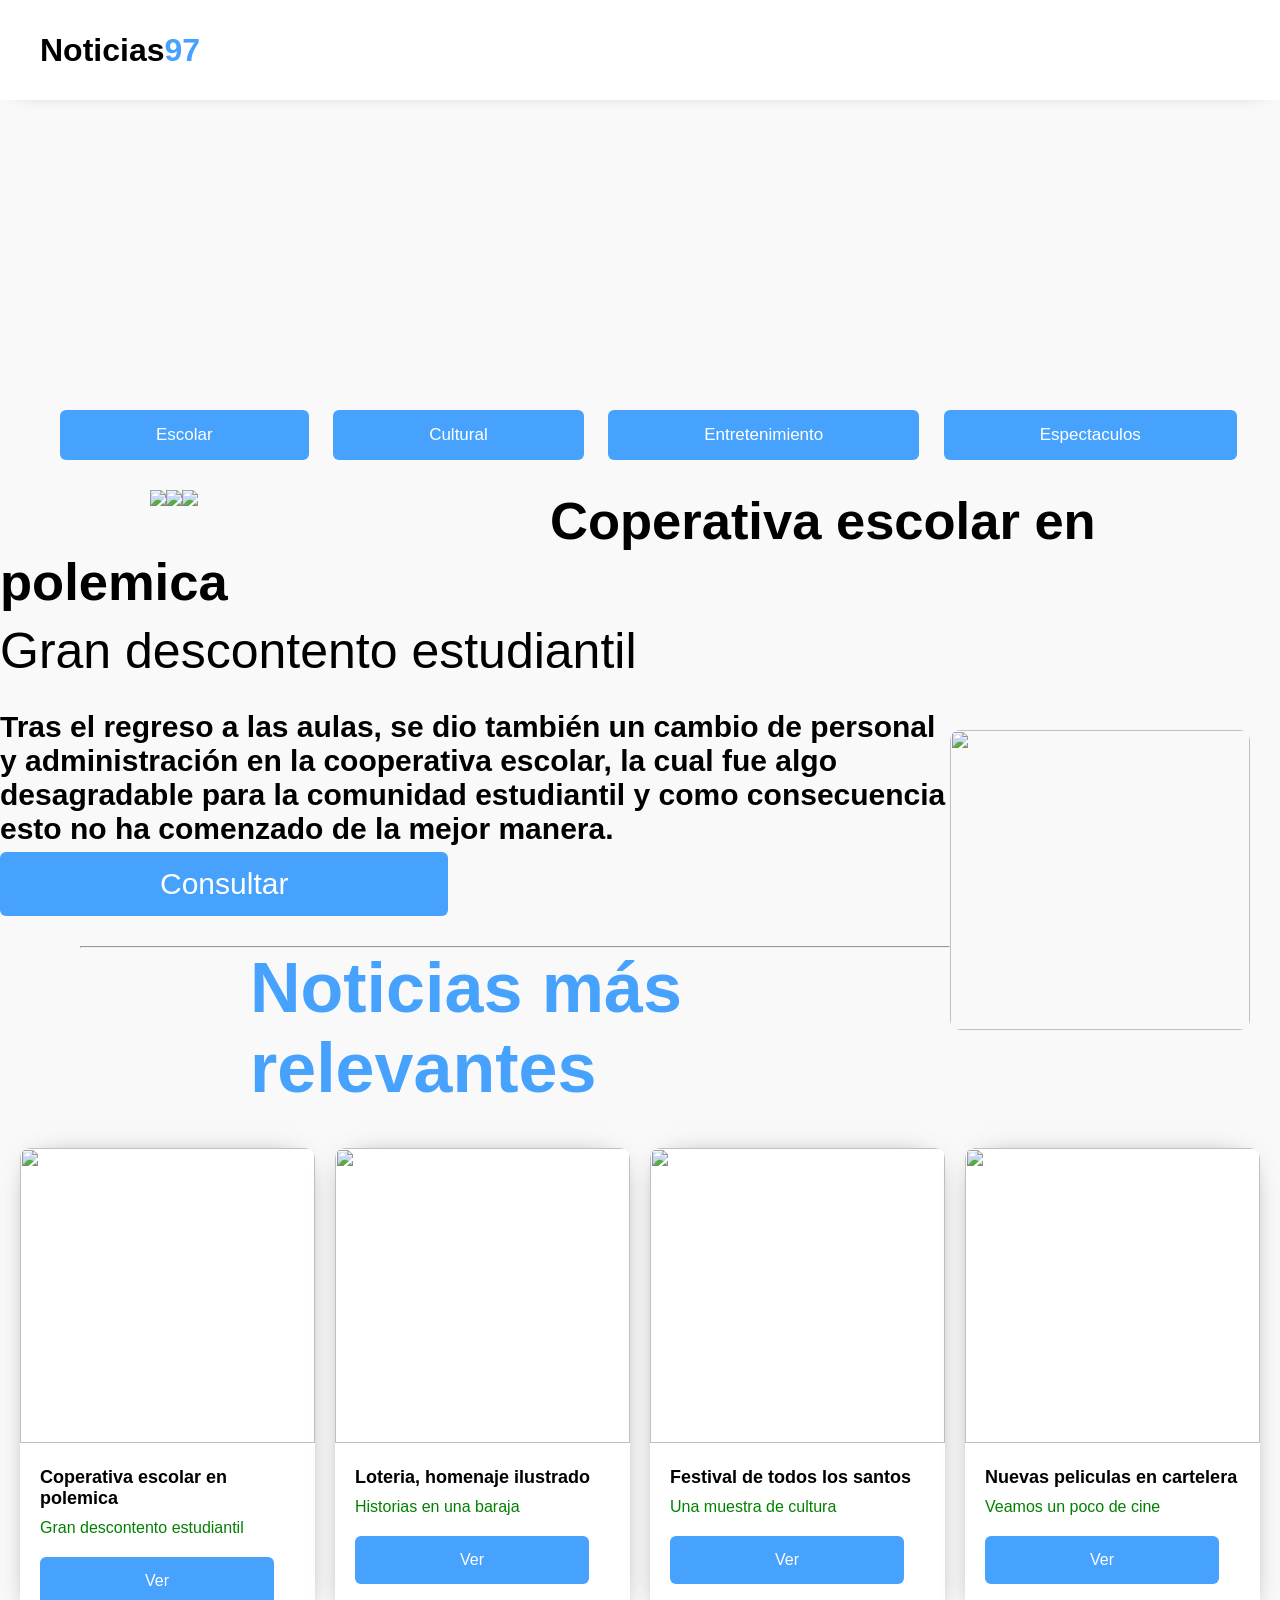
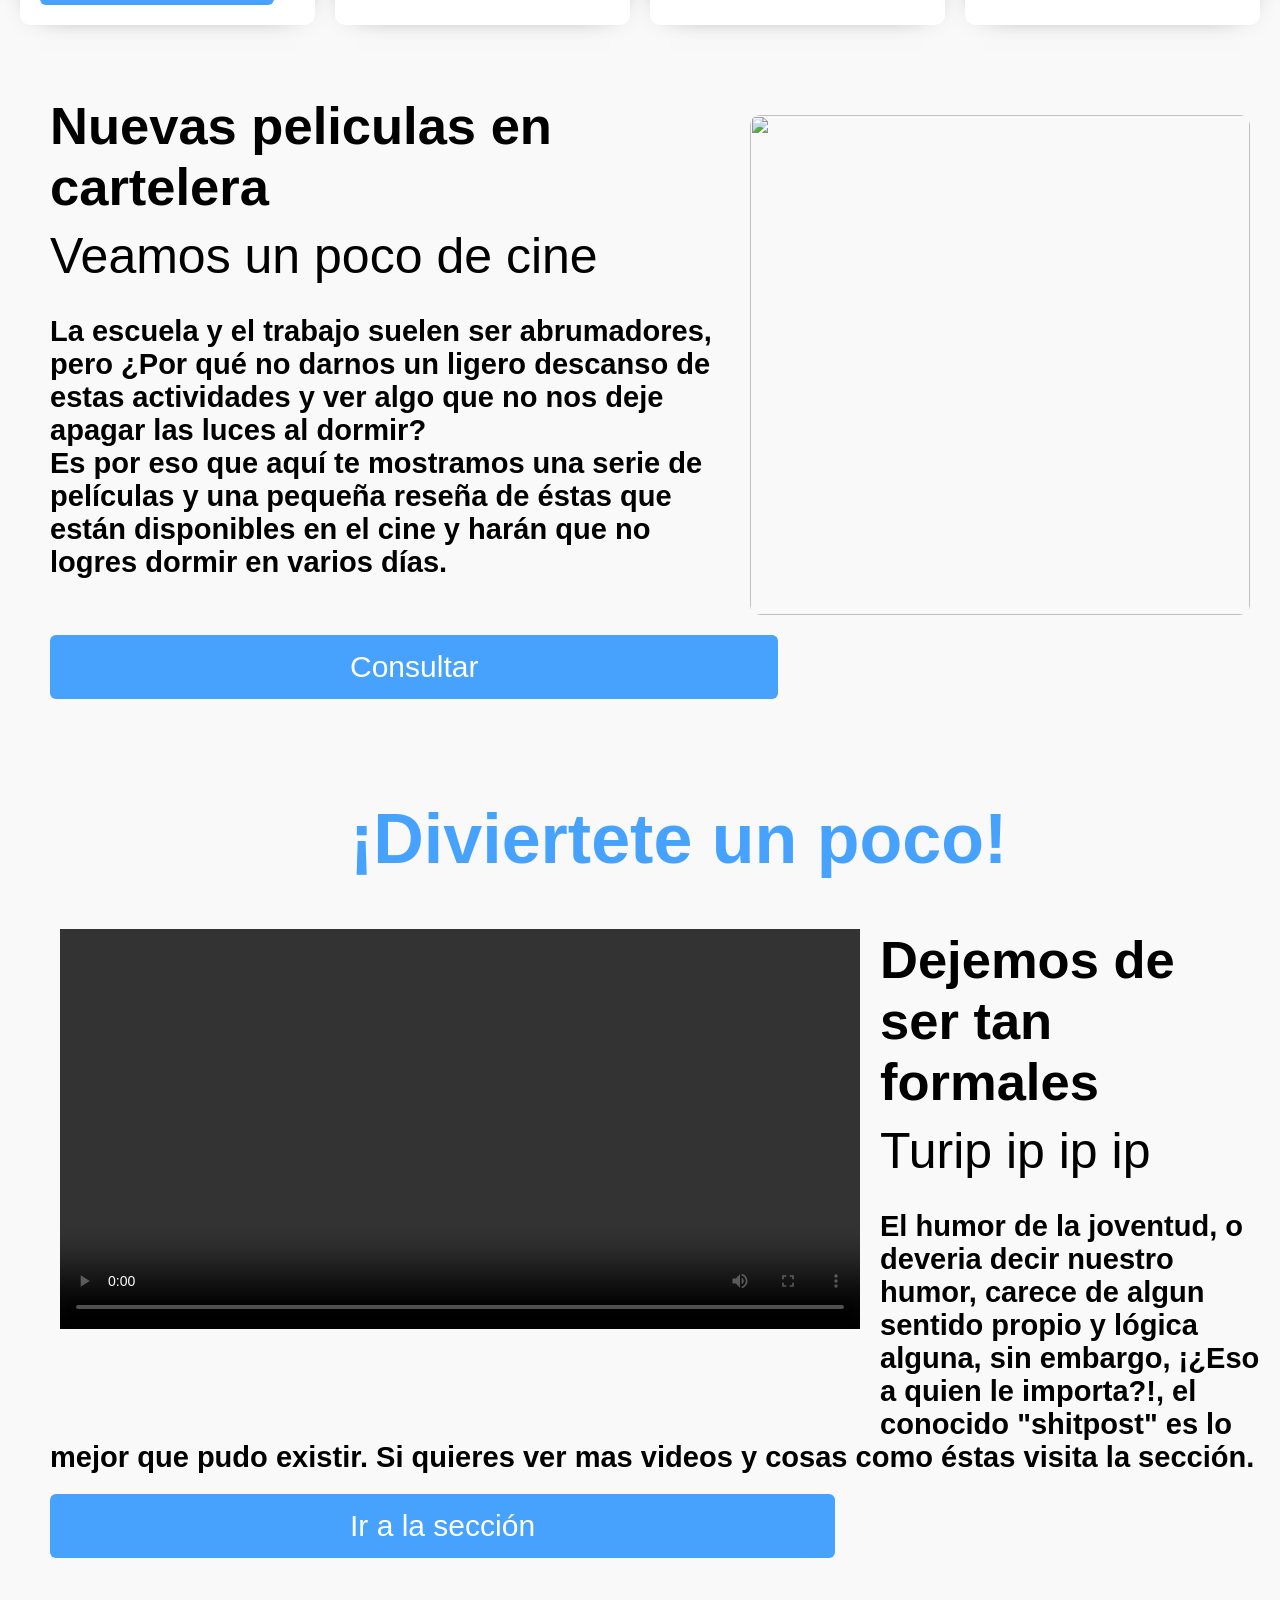
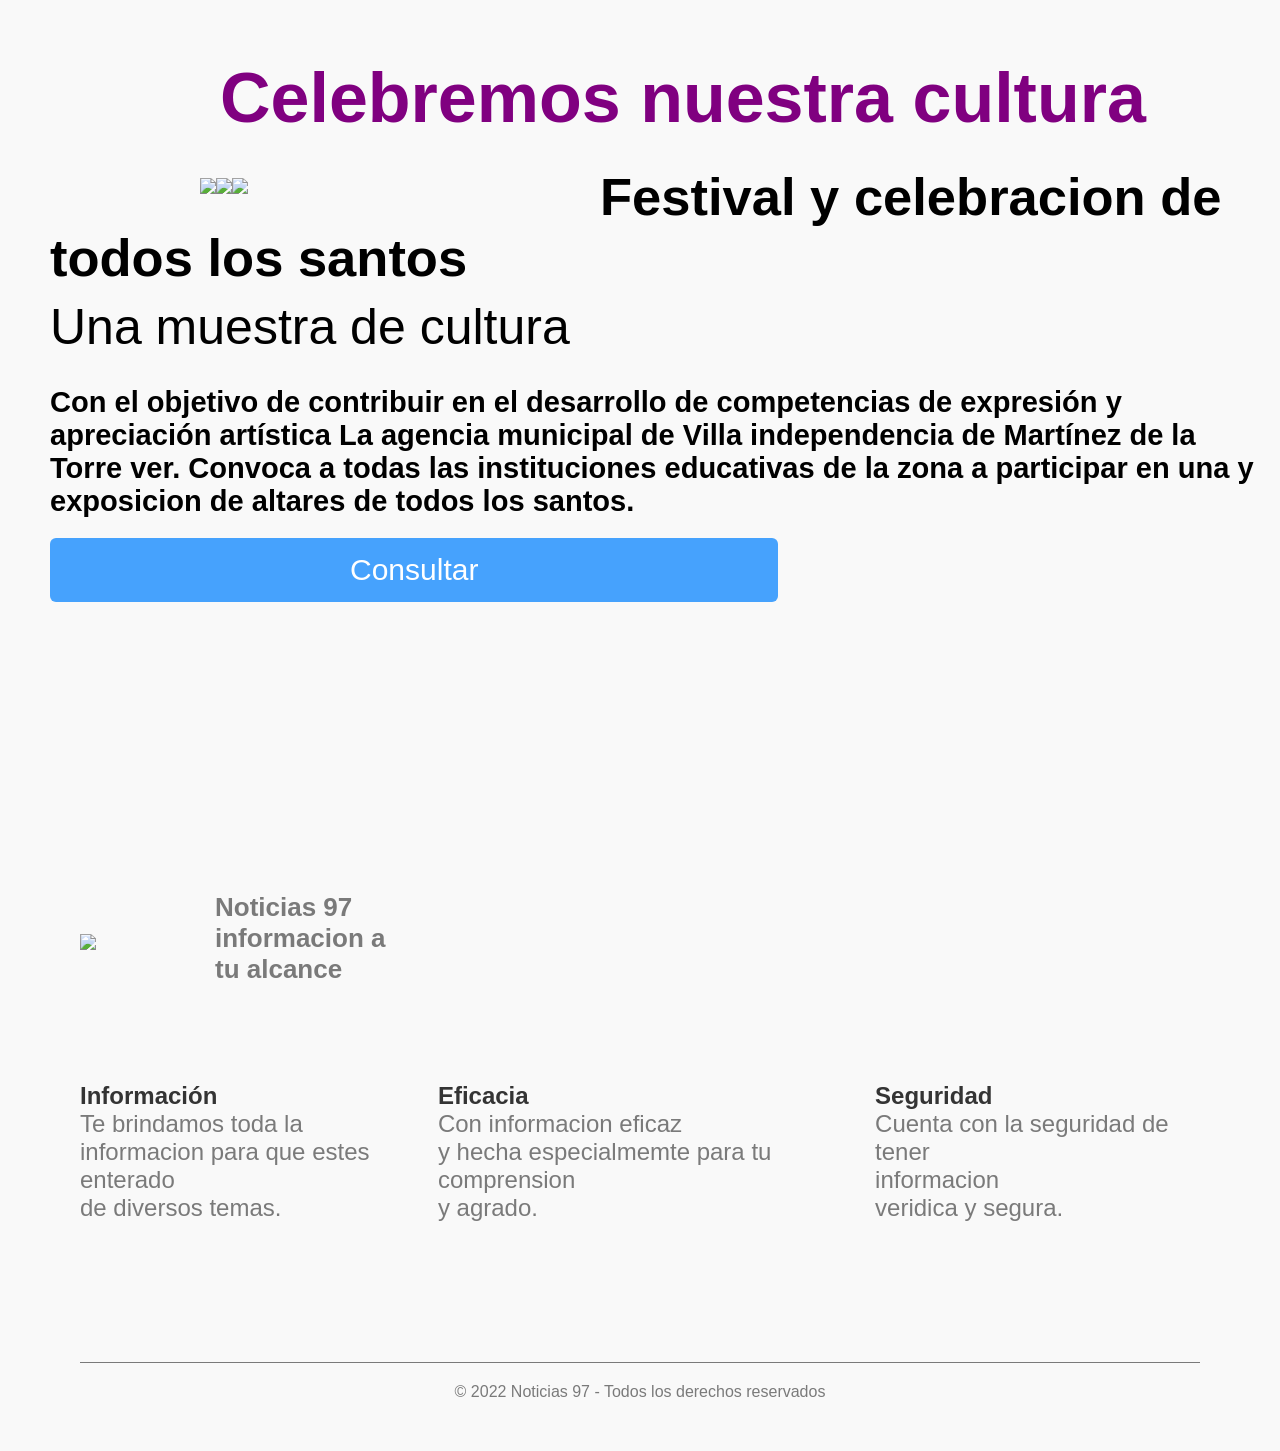
==== index.html @ cf4aeb67 "Add files via upload" ====
<!DOCTYPE html>
<html lang="es">

<head>
    <meta charset="UTF-8">
    <meta http-equiv="X-UA-Compatible" content="IE=edge">
    <title>Noticias 97</title>
    <link rel="stylesheet" href="Style.css">
    <meta name="viwerpoint" content="width=device-width, user-scale=no, initial-scale=1.0, maxinum-scale=1.0
    mininum-scale=1.0">
</head>

    <body>

        <!--Menu de botones-->
    
        <header>
    
            <div class="header-content">
    
                <div class="logo">
                    <h1>Noticias<b>97</b></h1>
                </div>
    
            </div>
    
        </header>
    
        <!--Portada-->
    
        <div class="container-cover">
    
            <div class="container-info-cover">
    
                <img src="C:\Users\Gerardo\Documents\Noticiero escolar\Imagenes\Logo-2.png" alt="">
    
            </div>
    
        </div>
    
        <br>
        <br>
        <br>
        <br>
        <br>
    
        <!--Secciones-->
    
        <div class="Botones">
    
            <div class="Secciones">
    
                <a href="Escolar.html"><button>Escolar</button></a>
                <a href="Cultural.html"><button>Cultural</button></a>
                <a href="Entretenimiento.html"><button>Entretenimiento</button></a>
                <a href="Espectaculos.html"><button>Espectaculos</button></a>
    
            </div>
    
        </div>
    
        <!--Fin de Secciones-->
    
        <!--Cuerpo-->
    
        <div class="container-slide">
    
            <input type="radio" id="1" name="image-slide" hidden/>
            <input type="radio" id="2" name="image-slide" hidden/>
            <input type="radio" id="3" name="image-slide" hidden/>
    
            <div class="slide">
    
                <div class="item-slide">
                    <img src="C:\Users\Gerardo\Documents\Noticiero escolar\Imagenes\publi.png">
                </div>
    
                <div class="item-slide">
                    <img src="C:\Users\Gerardo\Documents\Noticiero escolar\Imagenes\Zapatera 1.png">
                </div>
    
                <div class="item-slide">
                    <img src="C:\Users\Gerardo\Documents\Noticiero escolar\Imagenes\publi2.png">
                </div>
    
            </div>
    
        </div>
    
        <!--Titulares-->
    
        <p>
    
            <div class="container-content">
    
                <article>
    
                    <div class="Nombre">
    
                        <h1>Coperativa escolar en polemica</h1>
    
                    </div>
    
                    <div class="Valor">
    
                        Gran descontento estudiantil
    
                    </div>
    
                    <p>
    
                        <div class="visual">
    
                            <img src="C:\Users\Gerardo\Documents\Noticiero escolar\Imagenes\cooperativa.png" alt="">
        
                        </div>
    
                        <h5>
                            
                            Tras el regreso a las aulas, se dio también un cambio de 
                            personal y administración en la cooperativa escolar, 
                            la cual fue algo desagradable para la comunidad estudiantil
                            y como consecuencia esto no ha comenzado de la mejor manera.
    
                        </h5>
    
                        <div class="consulta2">
    
                            <a href="Cooperativa.html"><button>Consultar</button></a>
                
                        </div>
    
                    </p>
    
                </article>
    
            </div>
    
        </p>
    
        <div class="hr"><hr></div>
    
        <div class="encabezado">
    
            <h1>Noticias más relevantes</h1>
    
        </div>
    
        <!--noticias-->
    
            <div class="posts">
    
                <!--Inicio de Boton-->
    
                <div class="post" data-category="Accesorios">
    
                    <div class="ctn-img">
    
                        <img src="C:\Users\Gerardo\Documents\Noticiero escolar\Imagenes\cooperativa.png" width="30px" height="30px">
    
                    </div>
    
                    <h2>Coperativa escolar en polemica</h2>
                    <span>Gran descontento estudiantil</span>
                    <a href="Cooperativa.html"><button>Ver</button></a>
    
                </div>
    
                <!--Fin de boton-->
    
                <!--Inicio de Boton-->
    
                <div class="post" data-category="Accesorios">
    
                    <div class="ctn-img">
    
                        <img src="C:\Users\Gerardo\Documents\Noticiero escolar\Imagenes\Loteria.png" width="30px" height="30px">
    
                    </div>
    
                    <h2>Loteria, homenaje ilustrado</h2>
                    <span>Historias en una baraja</span>
                    <a href="Baraja.html"><button>Ver</button></a>
    
                </div>
    
                <!--Fin de boton-->
    
                <!--Inicio de Boton-->
    
                <div class="post" data-category="Accesorios">
    
                    <div class="ctn-img">
    
                        <img src="C:\Users\Gerardo\Documents\Noticiero escolar\Imagenes\altar.png" width="30px" height="30px">
    
                    </div>
    
                    <h2>Festival de todos los santos</h2>
                    <span>Una muestra de cultura</span>
                    <a href="Altares.html"><button>Ver</button></a>
    
                </div>
    
                <!--Fin de boton-->
    
                <!--Inicio de Boton-->
    
                <div class="post" data-category="Accesorios">
    
                    <div class="ctn-img">
    
                        <img src="C:\Users\Gerardo\Documents\Noticiero escolar\Imagenes\Sonrie.png" width="30px" height="30px">
    
                    </div>
    
                    <h2>Nuevas peliculas en cartelera</h2>
                    <span>Veamos un poco de cine</span>
                    <a href="Cartelera.html"><button>Ver</button></a>
    
                </div>
    
                <!--Fin de boton-->
    
            </div>
    
        </div>
    
                    <!--noticia-->
    
                    <div class="alguna">
    
                        <article>
                
                            <div class="noticia">
                
                                <img src="C:\Users\Gerardo\Documents\Noticiero escolar\Imagenes\cine.png" alt="">
                        
                            </div>
                
                            <div class="Nombre2">
                    
                                <h1>Nuevas peliculas en cartelera</h1>
                    
                            </div>
                    
                            <div class="Valor2">
                    
                                Veamos un poco de cine
                    
                            </div>
                    
                            <div class="texts">
                    
                                <p>
                    
                                    <h5>
                                        
                                        La escuela y el trabajo suelen ser abrumadores, pero ¿Por qué no darnos un ligero 
                                descanso de estas actividades y ver algo que no nos deje apagar las luces al dormir?<br>
                                Es por eso que aquí te mostramos una serie de películas y una pequeña reseña de éstas que 
                                están disponibles en el cine y harán que no logres dormir en varios días.<br>
                        
                                    </h5>
                        
                                </p>
                    
                            </div>
                    
                        </article>
                
                        <div class="consulta">
                
                            <a href="Cartelera.html"><button>Consultar</button></a>
                
                        </div>
                
                    </div>
    
        <div class="diversion">
    
            <h1>¡Diviertete un poco!</h1>
    
        </div>
    
        <div class="videos">
    
            <div class="video">
    
                <video controls  height="400px">
    
                    <source src="C:\Users\Gerardo\Documents\Noticiero escolar\Imagenes\bup.mp4" type="video/mp4">
        
                </video>
    
            </div>
    
        </div>
    
        <div class="chipotle">
    
            <article>
    
                <div class="Nombre2">
        
                    <h1>Dejemos de ser tan formales</h1>
        
                </div>
        
                <div class="Valor2">
        
                    Turip ip ip ip
        
                </div>
        
                <div class="texts">
        
                    <p>
        
                        <h5>
                            
                            El humor de la joventud, o deveria decir nuestro humor,
                            carece de algun sentido propio y lógica alguna, sin embargo, 
                            ¡¿Eso a quien le importa?!, el conocido "shitpost" es lo
                            mejor que pudo existir. Si quieres ver mas videos y cosas
                            como éstas visita la sección.
            
                        </h5>
            
                    </p>
        
                </div>
        
            </article>
    
            <div class="consulta">
    
                <a href="Entretenimiento.html"><button>Ir a la sección</button></a>
    
            </div>
    
        </div>
    
        </div>
    
        <!--Publicidad-->
    
        <div class="titupubli">
    
            <h1>Celebremos nuestra cultura</h1>
    
        </div>
    
        <div class="publi">
    
            <div class="container-slide">
    
                <input type="radio" id="1" name="image-slide" hidden/>
                <input type="radio" id="2" name="image-slide" hidden/>
                <input type="radio" id="3" name="image-slide" hidden/>
        
                <div class="slide">
        
                    <div class="item-slide">
                        <img src="C:\Users\Gerardo\Documents\Noticiero escolar\Imagenes\flor1.png">
                    </div>
        
                    <div class="item-slide">
                        <img src="C:\Users\Gerardo\Documents\Noticiero escolar\Imagenes\flor2.png">
                    </div>
        
                    <div class="item-slide">
                        <img src="C:\Users\Gerardo\Documents\Noticiero escolar\Imagenes\flor3.png">
                    </div>
        
                </div>
        
            </div>
    
            <article>
    
                <br>
    
                <div class="Nombre2">
        
                    <h1>Festival y celebracion de todos los santos</h1>
        
                </div>
        
                <div class="Valor2">
        
                    Una muestra de cultura
        
                </div>
        
                <div class="texts">
        
                    <p>
        
                        <h5>
                            
                            Con el objetivo de contribuir en el desarrollo de 
                            competencias de expresión y apreciación artística
                            La agencia municipal de Villa independencia de Martínez de la Torre ver. 
                            Convoca a todas las instituciones educativas de la zona a participar
                            en una y exposicion de altares de todos los santos.
            
                        </h5>
            
                    </p>
        
                </div>
        
            </article>
    
            <div class="consulta">
    
                <a href="Altares.html"><button>Consultar</button></a>
    
            </div>
    
        </div>
    
    </div>
    
    </div>
    
        <!--Footer--> 
    
        <footer>
    
            <div class="container-footer">
    
                <div class="box-footer">
    
                    <div class="logo">
    
                        <img src="C:\Users\Gerardo\Documents\Noticiero escolar\Imagenes\Logo-noticia.png">
    
                    </div>
    
                    <div class="terminos">
    
                        <h1>
                            Noticias 97 <br>informacion a <br>tu alcance
                        </h1>
    
                    </div>
    
                </div>
    
                <div class="box-footer">
    
                    <h2>Información<br>
                        <p>
                            Te brindamos toda la<br> 
                            informacion para que estes enterado<br> 
                            de diversos temas.
                        </p>
                    </h2>
                    
    
                    <h2>Eficacia<br>
                        <p>
                            Con informacion eficaz<br> 
                            y hecha especialmemte para tu comprension<br> 
                            y agrado.
                        </p>
                    </h2>
    
                    <h2>Seguridad<br>
                        <p>
                            Cuenta con la seguridad de tener<br>
                            informacion <br>
                            veridica y segura.
                        </p>
                    </h2>
    
                </div>
    
            </div>
    
            <div class="copyright">
    
                <hr>
                <p>© 2022 Noticias 97 - Todos los derechos reservados</p>
    
            </div>
    
        </footer>
    
    </body>

</html>
---- Style.css ----
/*Menu*/
*{
    margin: 0;
    padding: 0;
    box-sizing: border-box;
    text-decoration: none;
    font-family: sans-serif;
}

body{
    background: #f9f9f9;
}

header{
    position: fixed;
    top: 0;
    left: 0;
    width: 100%;
    height: 100px;
    background: white;
    box-shadow: 0 4px 25px -22px black;
    z-index: 2;
}

.header-content{
    max-width: 1200px;
    margin: auto;
    display: flex;
    justify-content: space-between;
}

.logo{
    color: black;
    height: 100px;
    display: flex;
    justify-content: center;
    align-items: center;
}

.logo h1 b{
    color: #46a2fd;
}

.menu{
    height: 80px;
}

.menu nav{
    height: 100%;
}

.menu nav ul{
    height: 100%;
    display: flex;
    list-style: none;
}

.menu nav ul li{
    height: 100%;
    margin: 0px 20px;
    display: flex;
    justify-content: center;
    align-items: center;
    position: relative;
}

.menu nav ul li a{
    font-size: 20px;
    color: rgb(0, 0, 0);
}

.menu nav ul li a:hover{
    color: #46a2fd;
    transition: color 300ms;
}

/*Portada*/

.container-cover{
    width: 100%;
    height: 300px;
    position: relative;
    top: 80px;
    background-image: url(../Noticiero\ escolar/Imagenes/ciudad.jpeg);
    background-position: center;
    background-size: cover;
    background-repeat: no-repeat;
}

.container-info-cover{
    max-width: 800px;
    height: 300px;
    margin: auto;
    text-align: center;
    display: flex;
    flex-direction: column;
    justify-content: center;
    align-items: center;
    position: relative;
}

.container-info-cover h1{
    font-size: 70px;
    font-weight: 500;
    color: black;
    margin-bottom: 20px;
}

.container-info-cover p{
    color: black;
    font-size: 30px;
    font-weight: 300;
}

#icon-menu{
    width: 50px;
    height: 50px;
    position: absolute;
    right: 20px;
    top: 16px;
    padding: 10px;
    cursor: pointer;
    display: none;
}

/*Slider*/

.container-slide{
    float: left;
    display: flex;
    align-items: center;
    justify-content: center;
    padding: 0px;
    margin-top: 30px;
    margin-left: 20px;
    margin-right: 30px;
}

.item-slide img{
    max-width: 100%;
}

.container-slide{
    position: relative;
    max-width: 500px;
    width: 100%;
    border-radius: 6px;
    overflow: hidden;
}

.slide{
    display: flex;
    transform: translate3d(0, 0, 0);
    transition: all 600ms;
    animation-name: autoplay;
    animation-duration: 6.5s;
    animation-direction: alternate;
    animation-fill-mode: forwards;
    animation-iteration-count: infinite;
}

.item-slide{
    position: relative;
    display: flex;
    flex-direction: column;
    flex-shrink: 0;
    flex-grow: 0;
    max-width: 100%;
}

.pagination{
    position: absolute;
    bottom: 20px;
    left: 0;
    display: flex;
    flex-wrap: wrap;
    align-items: center;
    justify-content: center;
    width: 95%;
}

.pagination-item{
    display: flex;
    flex-direction: column;
    align-items: center;
    border: 2px solid gray;
    width: 20px;
    height: 20px;
    border-radius: 4px;
    overflow: hidden;
    cursor: pointer;
    background: rgba(255, 255, 255, 0.5);
    margin: 0 10px;
    text-align: center;
    transition: all 300ms;
}

.pagination-item:hover{
    transform: scale(2);
}

.pagination-item img{
    display: inline-block;
    max-width: none;
    height: 100%;
    transform: scale(1);
    opacity: 0;
    transform: all 300ms;
}

.pagination-item:hover img{
    opacity: 1;
    transform: scale(1);
}

input[id="1"]:checked ~ .slide{
    animation: none;
    transform: translate3d(0, 0, 0);
}

input[id="1"]:checked ~ .pagination .pagination-item[for="1"]{
    background: white;
}

input[id="2"]:checked ~ .slide{
    animation: none;
    transform: translate3d(calc(-100% * 1), 0, 0);
}

input[id="2"]:checked ~ .pagination .pagination-item[for="2"]{
    background: white;
}

input[id="3"]:checked ~ .slide{
    animation: none;
    transform: translate3d(calc(-100% * 2), 0, 0);
}

input[id="3"]:checked ~ .pagination .pagination-item[for="3"]{
    background: white;
}

@keyframes autoplay{
    33%{
        transform: translate3d(calc(-100% *0), 0, 0);
    }

    66%{
        transform: translate3d(calc(-100% *1), 0, 0);
    }

    100%{
        transform: translate3d(calc(-100% *2), 0, 0);
    }
}

/*Cuerpo*/

.Nombre{
    font-size: 35px;
    margin-bottom: 10px;
}

.sub-title{
    font-size: 30px;
    color: black;
}

.container-content{
    margin-top: 30px;
    font-size: 40px;
    color: black;
}

.container-content h5{
    font-size: 30px;
    color: black;
}

.container-content h2{
    font-size: 30px;
    color: green;
}

.existencia{
    font-size: 30px;
    color: red;
    margin-top: 20px;
    margin-bottom: 30px;
}

.Medidas{
    font-size: 35px;
    color: black;
}

.Numeros{
    font-size: 25px;
    color: rgb(153, 152, 152);
    margin-bottom: 80px;
}

.Title-description{
    font-size: 35px;
    color: black;
}

.Cuerpo{
    font-size: 25px;
    color: rgb(153, 152, 152);;
}

.sub-title{
    margin-bottom: 50px;
    font-size: 50px;
}

.Valor{
    font-size: 50px;
}

.container-content p{
    margin-top: 30px;
}

.contenido{
    margin-left: 80px;
    margin-right: 250px;
    margin-bottom: 80px;
    margin-top: 90px;
}

.visual img{
    margin-top: 20px;
    border-radius: 10px;
    margin-bottom: 5px;
    margin-right: 30px;
    float: right;
    height: 300px;
    width: 300px;
}

/*encabezado*/

.hr{
    margin-left: 80px;
    margin-right: 80px;
}

.encabezado{
    font-size: 35px;
    margin-left: 250px;
    color: #46a2fd;
}

.diversion{
    font-size: 35px;
    margin-left: 350px;
    color: #46a2fd;
}

/*alguna noticia*/

.chipotle{
    margin-right: 20px;
    margin-left: 50px;
    margin-top: 50px;
    margin-bottom: 100px;
}

.alguna{
    margin-left: 50px;
    margin-top: 50px;
    margin-bottom: 100px;
}

.noticia img{
    margin-top: 20px;
    border-radius: 10px;
    margin-right: 30px;
    margin-left: 20px;
    float: right;
    height: 500px;
    width: 500px;
}

.Nombre2{
    font-size: 35px;
    margin-bottom: 10px;
}

.Valor2{
    font-size: 50px;
}

.texts{
    margin-top: 30px;
    font-size: 35px;
}

.consulta button{
    margin-top: 20px;
    padding: 15px 300px;
    font-size: 30px;
    background: #46a2fd;
    color: white;
    border: none;
    cursor: pointer;
    border-radius: 6px;
}

/*Boton pequeño*/

.consulta2 button{
    margin-top: 6px;
    padding: 15px 160px;
    font-size: 30px;
    background: #46a2fd;
    color: white;
    border: none;
    cursor: pointer;
    border-radius: 6px;
}

/*Botones*/

.Botones{
    width: 1200px;
    margin: auto;
}

.Secciones button{
    margin-top: 20px;
    margin-left: 20px;
    padding: 15px 96px;
    font-size: 17px;
    background: #46a2fd;
    color: white;
    border: none;
    cursor: pointer;
    border-radius: 6px;
}

.posts{
    width: 100%;
    display: grid;
    grid-template-columns: repeat(4, 1fr);
    grid-gap: 20px;
    margin-top: 20px;
    padding: 20px;
}

.posts .post{
    background: rgb(255, 255, 255);
    box-shadow: 0 0 30px -20px black;
    border-radius: 10px;
    overflow: hidden;
    padding-bottom: 20px;
}

.posts .post .ctn-img{
    width: 100%;
}

.posts .post .ctn-img img{
    width: 100%;
    height: 100%;
    object-fit: cover;
}

.post h2{
    font-size: 18px;
    margin-top: 20px;
    padding: 0px 20px;
}

.post span{
    display: block;
    margin-top: 10px;
    padding: 0px 20px;
}

.post button{
    margin-top: 20px;
    margin-left: 20px;
    padding: 15px 105px;
    font-size: 16px;
    background: #46a2fd;
    color: white;
    border: none;
    cursor: pointer;
    border-radius: 6px;
}

.post button:hover{
    opacity: 1.9;
}

.posts span{
    color: green;
}

/*video*/

.videos{
    margin-left: 30px;
}

.video{
    margin-left: 30px;
    margin-right: 20px;
    margin-top: 50px;
    float: left;
    margin-bottom: 100px;
}

/*publi*/

.titupubli{
    font-size: 35px;
    margin-left: 220px;
    color: purple;
}

.publi{
    margin-left: 50px;
    margin-top: 10px;
    margin-bottom: 100px;
    margin-right: 20px;
}

/*Footer*/

footer{
    width: 100%;
    padding: 50px 0px;
    background-image: url(../Noticiero\ escolar/Imagenes/background-footer.svg);
    background-size: cover;
}

.container-footer{
    display: flex;
    flex-wrap: wrap;
    justify-content: space-between;
    max-width: 1200px;
    margin: auto;
    margin-top: 100px;
}

.box-footer{
    display: flex;
    padding: 40px;
}

.box-footer .logo img{
    width: 125px;
}

.box-footer .terminos{
    max-width: 350px;
    margin-left: 10px;
    font-weight: 500;
    color: #7a7a7a;
    font-size: 13px;
}

.box-footer h2{
    margin-top: 10px;
    margin-bottom: 100px;
    color: #343434;
    font-weight: 700;
}

.box-footer p{
    color: #7a7a7a;
    font-weight: 400;
}

.copyright{
    max-width: 1200px;
    margin: auto;
    text-align: center;
    padding: 0px 40px;
}

.copyright p{
    margin-top: 20px;
    color: #7a7a7a;
}

.copyright hr{
    border: none;
    height: 1px;
    background-color: #7a7a7a;
}

/*Responsive*/

/*consultas*/

@media screen and (max-width: 1220px){
    .consulta2 button{
        margin-top: 6px;
        padding: 40px 400px;
        font-size: 50px;
    }

    .consulta button{
        margin-top: 6px;
        padding: 40px 400px;
        font-size: 50px;
    }
}

/*botones*/

@media screen and (max-width: 1220px){
    
    .Secciones button{
        margin-left: 20px;
        padding: 30px 80px;
        font-size: 60px;
    }
}

/*header*/

@media screen and (max-width: 1220px){

    .header-content{
        max-width: 1000px;
        padding: 0 20px;
    }

}

/*logo*/

@media screen and (max-width: 1220px){

    header{
        height: 195px;
    }

    .logo{
        height: 195px;
        font-size: 35px;
    }

}

/*portada*/

@media screen and (max-width: 1220px){

    .container-cover{
        width: 100%;
        height: 800px;
        width: 1200px;
        position: relative;
        top: 80px;
        background-image: url(../Noticiero\ escolar/Imagenes/ciudad.jpeg);
        background-position: center;
        background-size: cover;
        background-repeat: no-repeat;
    }

    .container-info-cover{
        max-width: 800px;
        height: 600px;
        margin: auto;
        text-align: center;
        display: flex;
        flex-direction: column;
        justify-content: center;
        align-items: center;
        position: relative;
    }
    
    .container-info-cover img{
        width: 900px;
        height: 900px;
        margin-top: 300px;
        margin-left: 70px;
    }

}

/*noticias*/

@media screen and (max-width: 1220px){

    .container-post{
        width: 100%;
        flex-direction: column;
    }

    .container-post{
        display: flex;
        justify-content: center;
    }

    .container-post posts{
        max-width: 300px;
        margin: 10px;
    }

    .post h2{
        font-size: 50px;
    }

    .post button{
        margin-top: 20px;
        margin-left: 20px;
        margin-right: 20px;
        padding: 50px 175px;
        font-size: 50px;
        border: none;
        cursor: pointer;
        border-radius: 4px;
    }

}

/*footer*/

@media screen and (max-width: 1220px){

    footer{
        width: 100%;
        padding: 50px 0px;
        background-image: url(../Pagina\ web/Imagenes/background-footer.svg);
        background-size: cover;
    }
    

    
    .box-footer .logo img{
        width: 300px;
    }
    
    .box-footer .terminos{
        max-width: 500px;
        margin-left: 60px;
        font-weight: 500;
        color: #7a7a7a;
        font-size: 25px;
    }
    
    .box-footer h2{
        margin-top: 10px;
        margin-bottom: 100px;
        color: #343434;
        font-weight: 700;
        font-size: 50px;
    }
    
    .copyright{
        max-width: 1200px;
        margin: auto;
        text-align: center;
        padding: 0px 40px;
    }
    
    .copyright p{
        margin-top: 20px;
        color: #7a7a7a;
        font-size: 50px;
    }
    
    .copyright hr{
        border: none;
        height: 1px;
        background-color: #7a7a7a;
    }

}

@media screen and (max-width: 1200px){
    .posts{
        grid-template-columns: repeat(2, 1fr);
    }
}

@media screen and (max-width: 900px){
    .posts{
        grid-template-columns: repeat(2, 1fr);
    }
}

@media screen and (max-width: 580px){
    .posts{
        grid-template-columns: repeat(1, 1fr);
    }

}
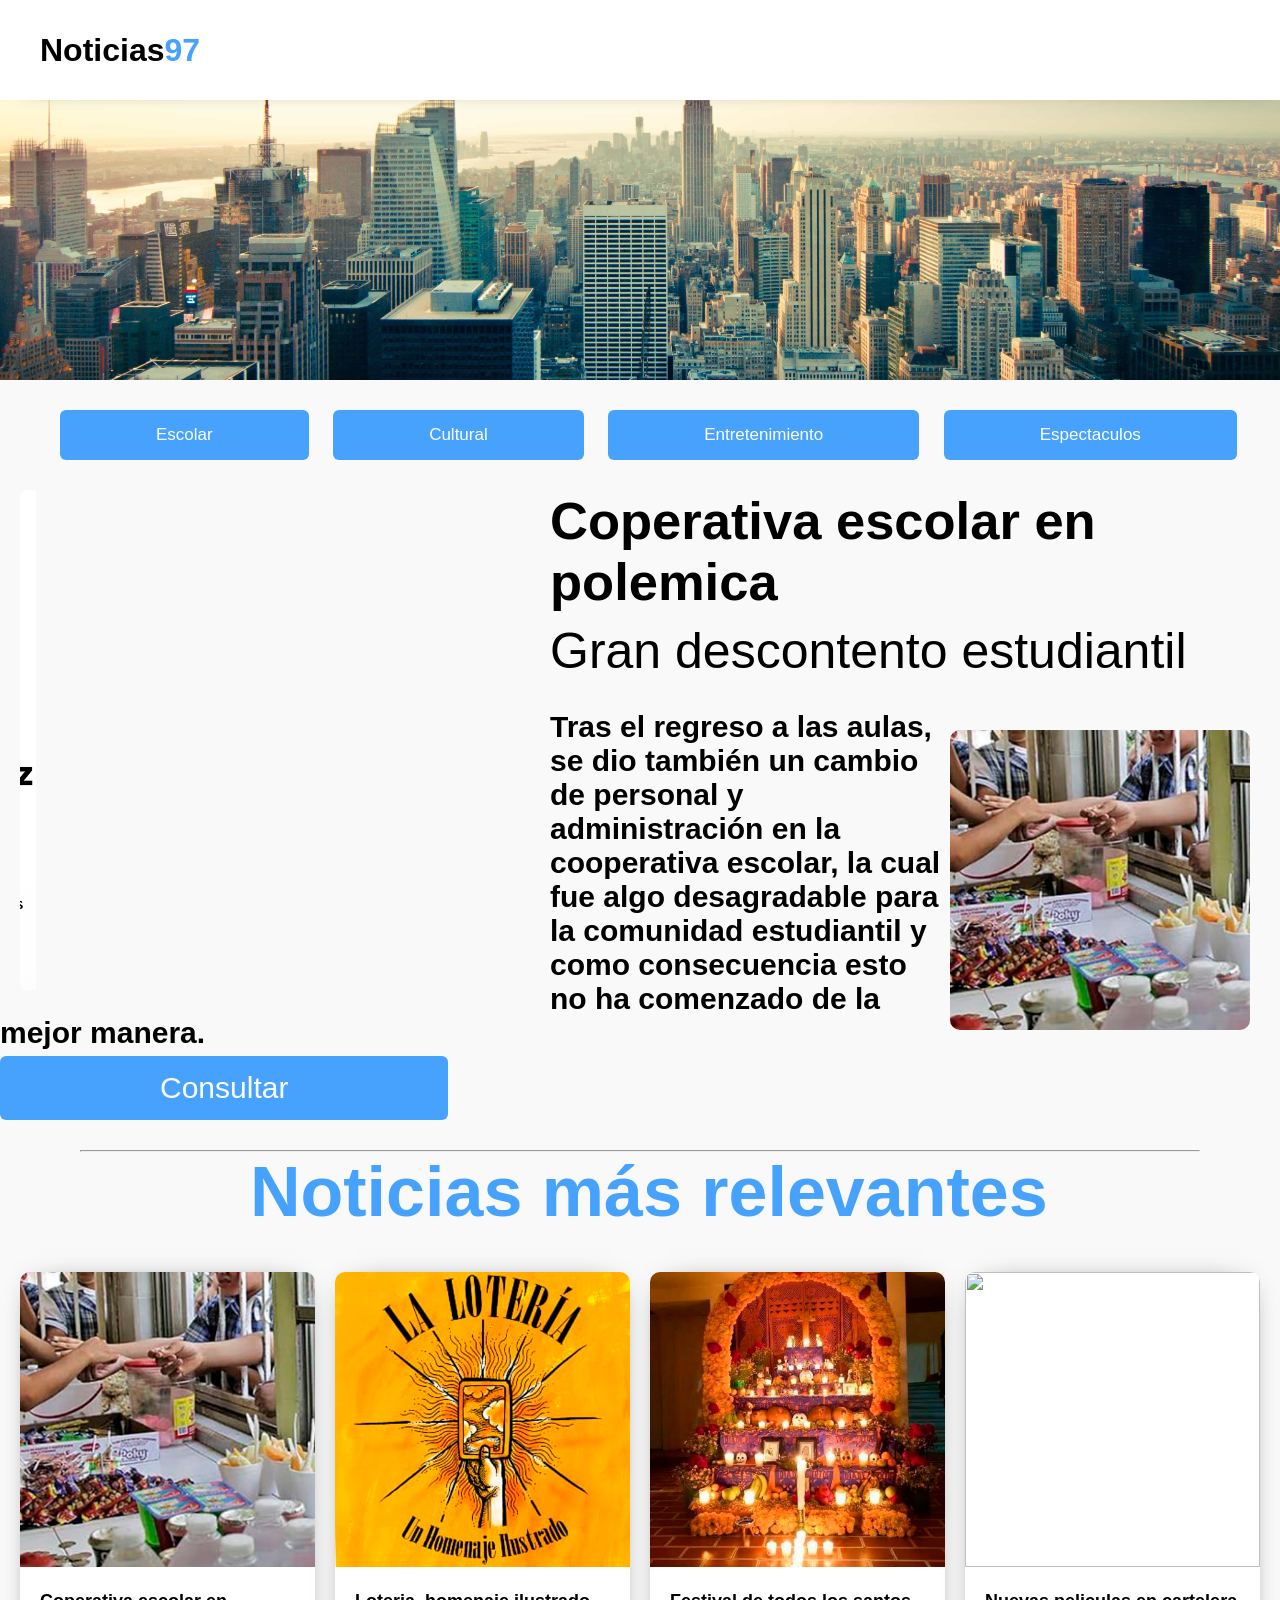
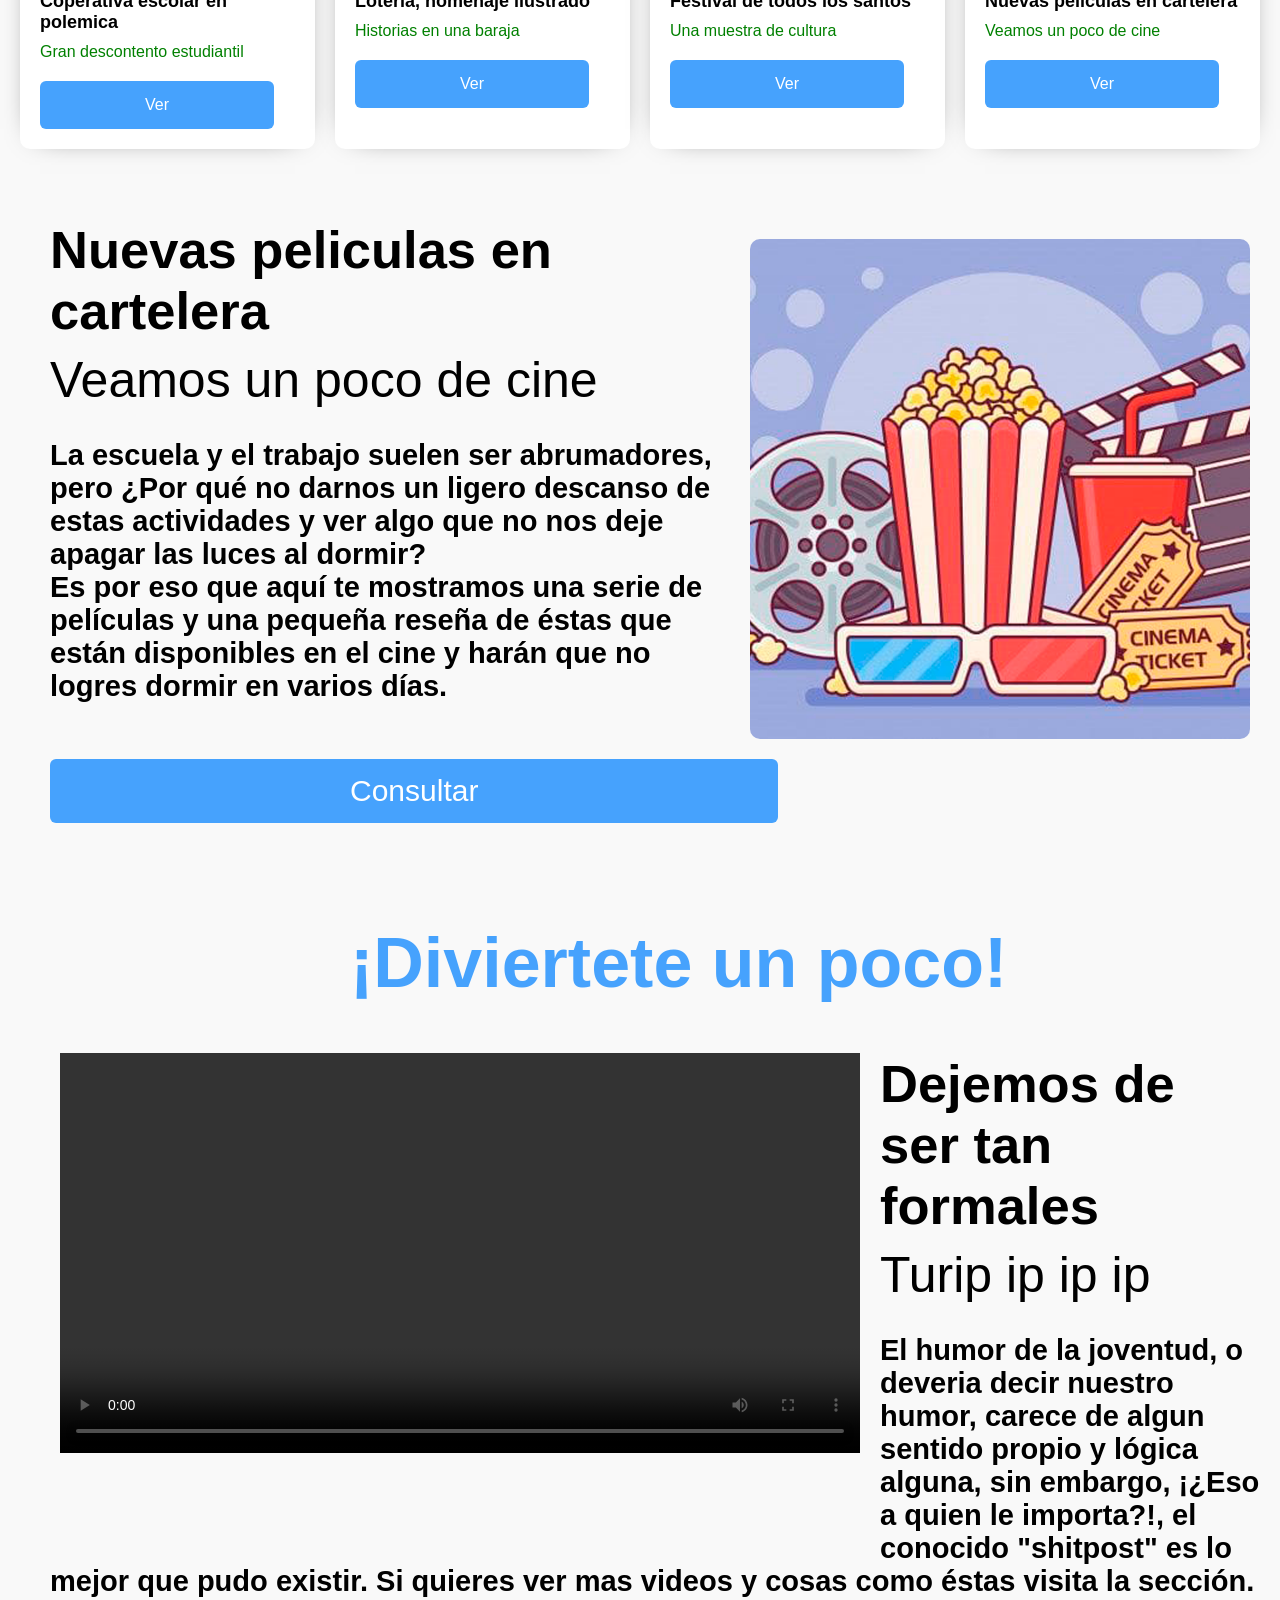
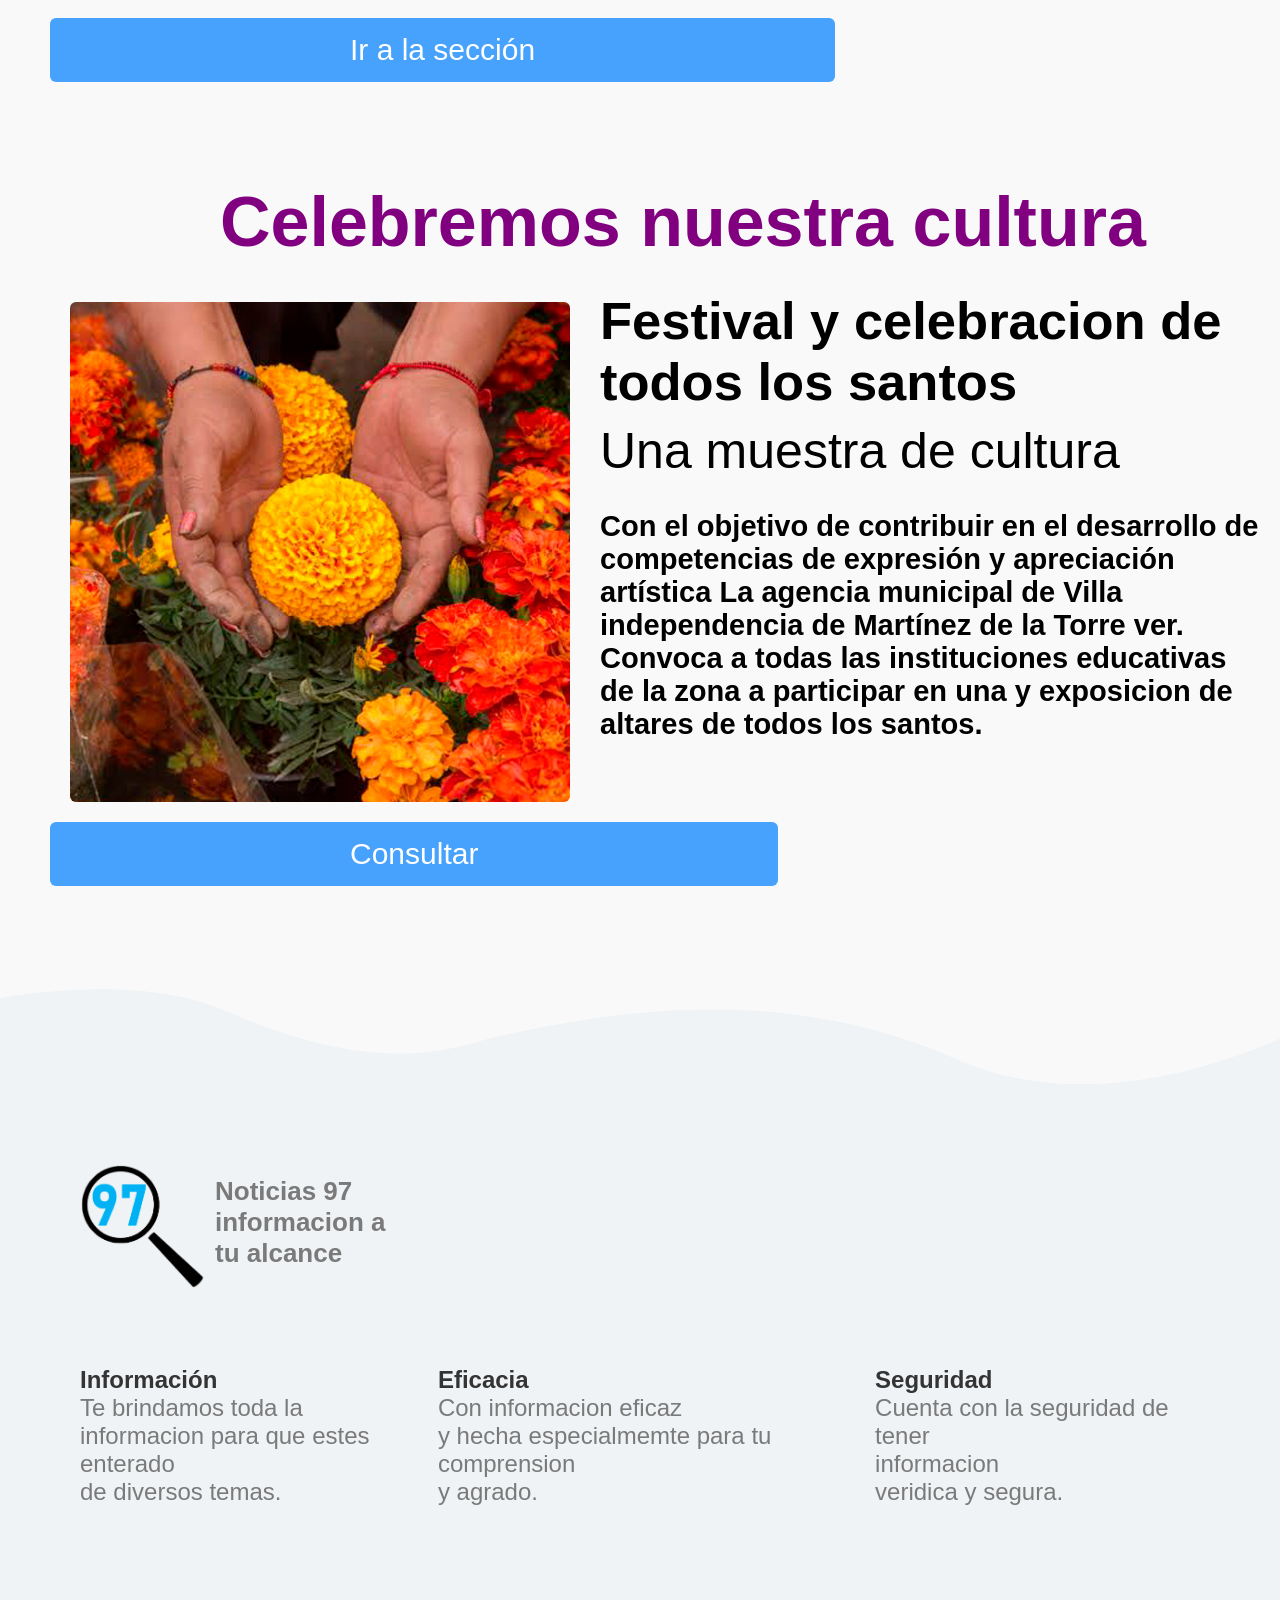
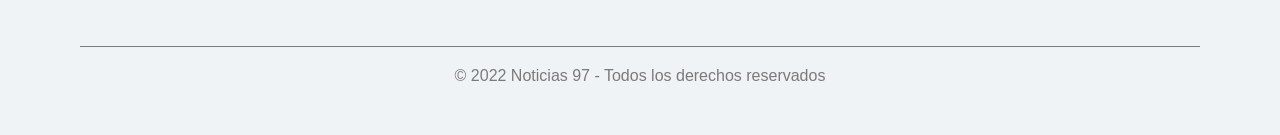
==== commit 4acb4501: "Add files via upload" ====
--- a/index.html
+++ b/index.html
@@ -43,7 +43,7 @@
         <br>
         <br>
         <br>
-    
+
         <!--Secciones-->
     
         <div class="Botones">
@@ -72,15 +72,15 @@
             <div class="slide">
     
                 <div class="item-slide">
-                    <img src="C:\Users\Gerardo\Documents\Noticiero escolar\Imagenes\publi.png">
+                    <img src="Imagenes\publi.png">
                 </div>
     
                 <div class="item-slide">
-                    <img src="C:\Users\Gerardo\Documents\Noticiero escolar\Imagenes\Zapatera 1.png">
+                    <img src="Imagenes\Zapatera 1.png">
                 </div>
     
                 <div class="item-slide">
-                    <img src="C:\Users\Gerardo\Documents\Noticiero escolar\Imagenes\publi2.png">
+                    <img src="Imagenes\publi2.png">
                 </div>
     
             </div>
@@ -111,7 +111,7 @@
     
                         <div class="visual">
     
-                            <img src="C:\Users\Gerardo\Documents\Noticiero escolar\Imagenes\cooperativa.png" alt="">
+                            <img src="Imagenes\cooperativa.png" alt="">
         
                         </div>
     
@@ -156,7 +156,7 @@
     
                     <div class="ctn-img">
     
-                        <img src="C:\Users\Gerardo\Documents\Noticiero escolar\Imagenes\cooperativa.png" width="30px" height="30px">
+                        <img src="Imagenes\cooperativa.png" width="30px" height="30px">
     
                     </div>
     
@@ -174,7 +174,7 @@
     
                     <div class="ctn-img">
     
-                        <img src="C:\Users\Gerardo\Documents\Noticiero escolar\Imagenes\Loteria.png" width="30px" height="30px">
+                        <img src="Imagenes\Loteria.png" width="30px" height="30px">
     
                     </div>
     
@@ -192,7 +192,7 @@
     
                     <div class="ctn-img">
     
-                        <img src="C:\Users\Gerardo\Documents\Noticiero escolar\Imagenes\altar.png" width="30px" height="30px">
+                        <img src="Imagenes\altar.png" width="30px" height="30px">
     
                     </div>
     
@@ -210,7 +210,7 @@
     
                     <div class="ctn-img">
     
-                        <img src="C:\Users\Gerardo\Documents\Noticiero escolar\Imagenes\Sonrie.png" width="30px" height="30px">
+                        <img src="Imagenes\Sonrie.png" width="30px" height="30px">
     
                     </div>
     
@@ -234,7 +234,7 @@
                 
                             <div class="noticia">
                 
-                                <img src="C:\Users\Gerardo\Documents\Noticiero escolar\Imagenes\cine.png" alt="">
+                                <img src="Imagenes\cine.png" alt="">
                         
                             </div>
                 
@@ -289,7 +289,7 @@
     
                 <video controls  height="400px">
     
-                    <source src="C:\Users\Gerardo\Documents\Noticiero escolar\Imagenes\bup.mp4" type="video/mp4">
+                    <source src="Imagenes\bup.mp4" type="video/mp4">
         
                 </video>
     
@@ -362,15 +362,15 @@
                 <div class="slide">
         
                     <div class="item-slide">
-                        <img src="C:\Users\Gerardo\Documents\Noticiero escolar\Imagenes\flor1.png">
+                        <img src="Imagenes\flor1.png">
                     </div>
         
                     <div class="item-slide">
-                        <img src="C:\Users\Gerardo\Documents\Noticiero escolar\Imagenes\flor2.png">
+                        <img src="Imagenes\flor2.png">
                     </div>
         
                     <div class="item-slide">
-                        <img src="C:\Users\Gerardo\Documents\Noticiero escolar\Imagenes\flor3.png">
+                        <img src="Imagenes\flor3.png">
                     </div>
         
                 </div>
@@ -435,7 +435,7 @@
     
                     <div class="logo">
     
-                        <img src="C:\Users\Gerardo\Documents\Noticiero escolar\Imagenes\Logo-noticia.png">
+                        <img src="Imagenes\Logo-noticia.png">
     
                     </div>
     
--- a/Style.css
+++ b/Style.css
@@ -81,7 +81,7 @@
     height: 300px;
     position: relative;
     top: 80px;
-    background-image: url(../Noticiero\ escolar/Imagenes/ciudad.jpeg);
+    background-image: url("Imagenes/ciudad.jpeg");
     background-position: center;
     background-size: cover;
     background-repeat: no-repeat;
@@ -534,7 +534,7 @@
 footer{
     width: 100%;
     padding: 50px 0px;
-    background-image: url(../Noticiero\ escolar/Imagenes/background-footer.svg);
+    background-image: url("Imagenes/background-footer.svg");
     background-size: cover;
 }
 
@@ -659,7 +659,7 @@
         width: 1200px;
         position: relative;
         top: 80px;
-        background-image: url(../Noticiero\ escolar/Imagenes/ciudad.jpeg);
+        background-image: url("Imagenes/ciudad.jpeg");
         background-position: center;
         background-size: cover;
         background-repeat: no-repeat;
@@ -729,7 +729,7 @@
     footer{
         width: 100%;
         padding: 50px 0px;
-        background-image: url(../Pagina\ web/Imagenes/background-footer.svg);
+        background-image: url("Imagenes/background-footer.svg");
         background-size: cover;
     }
     
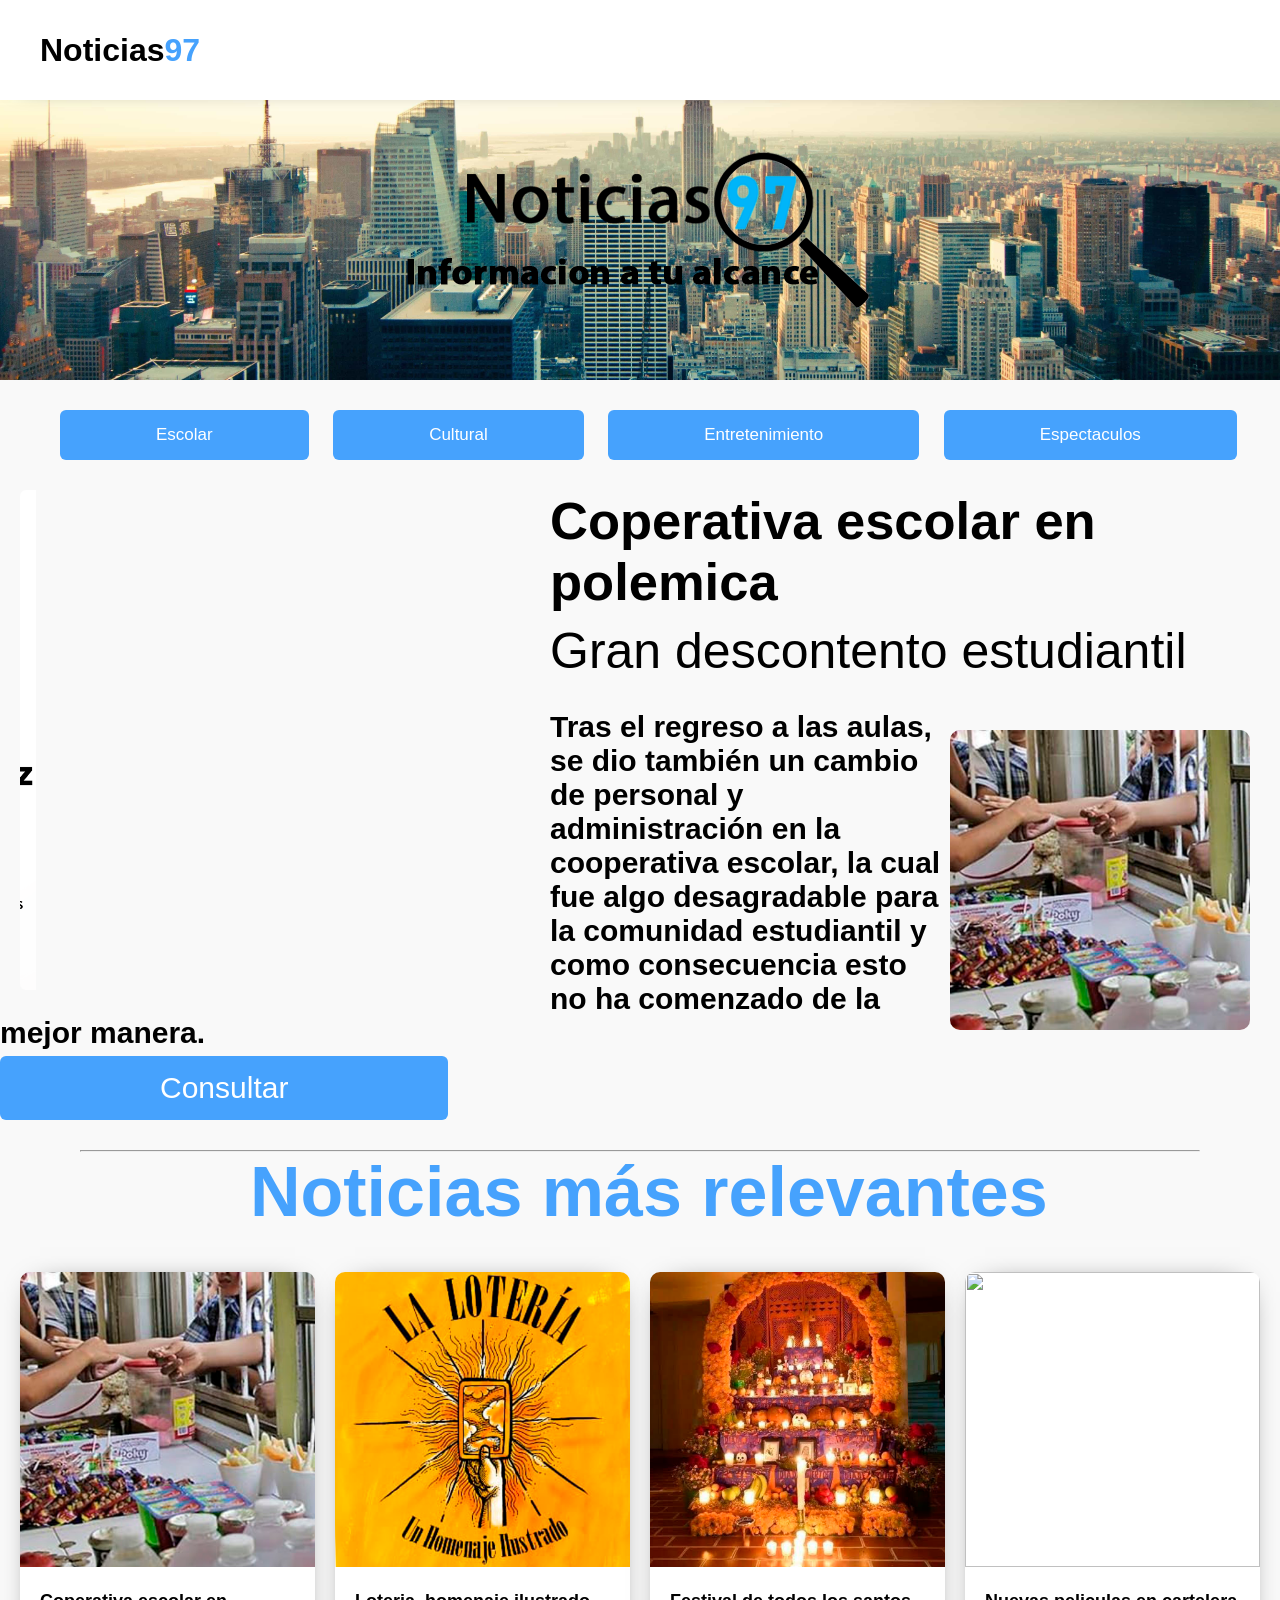
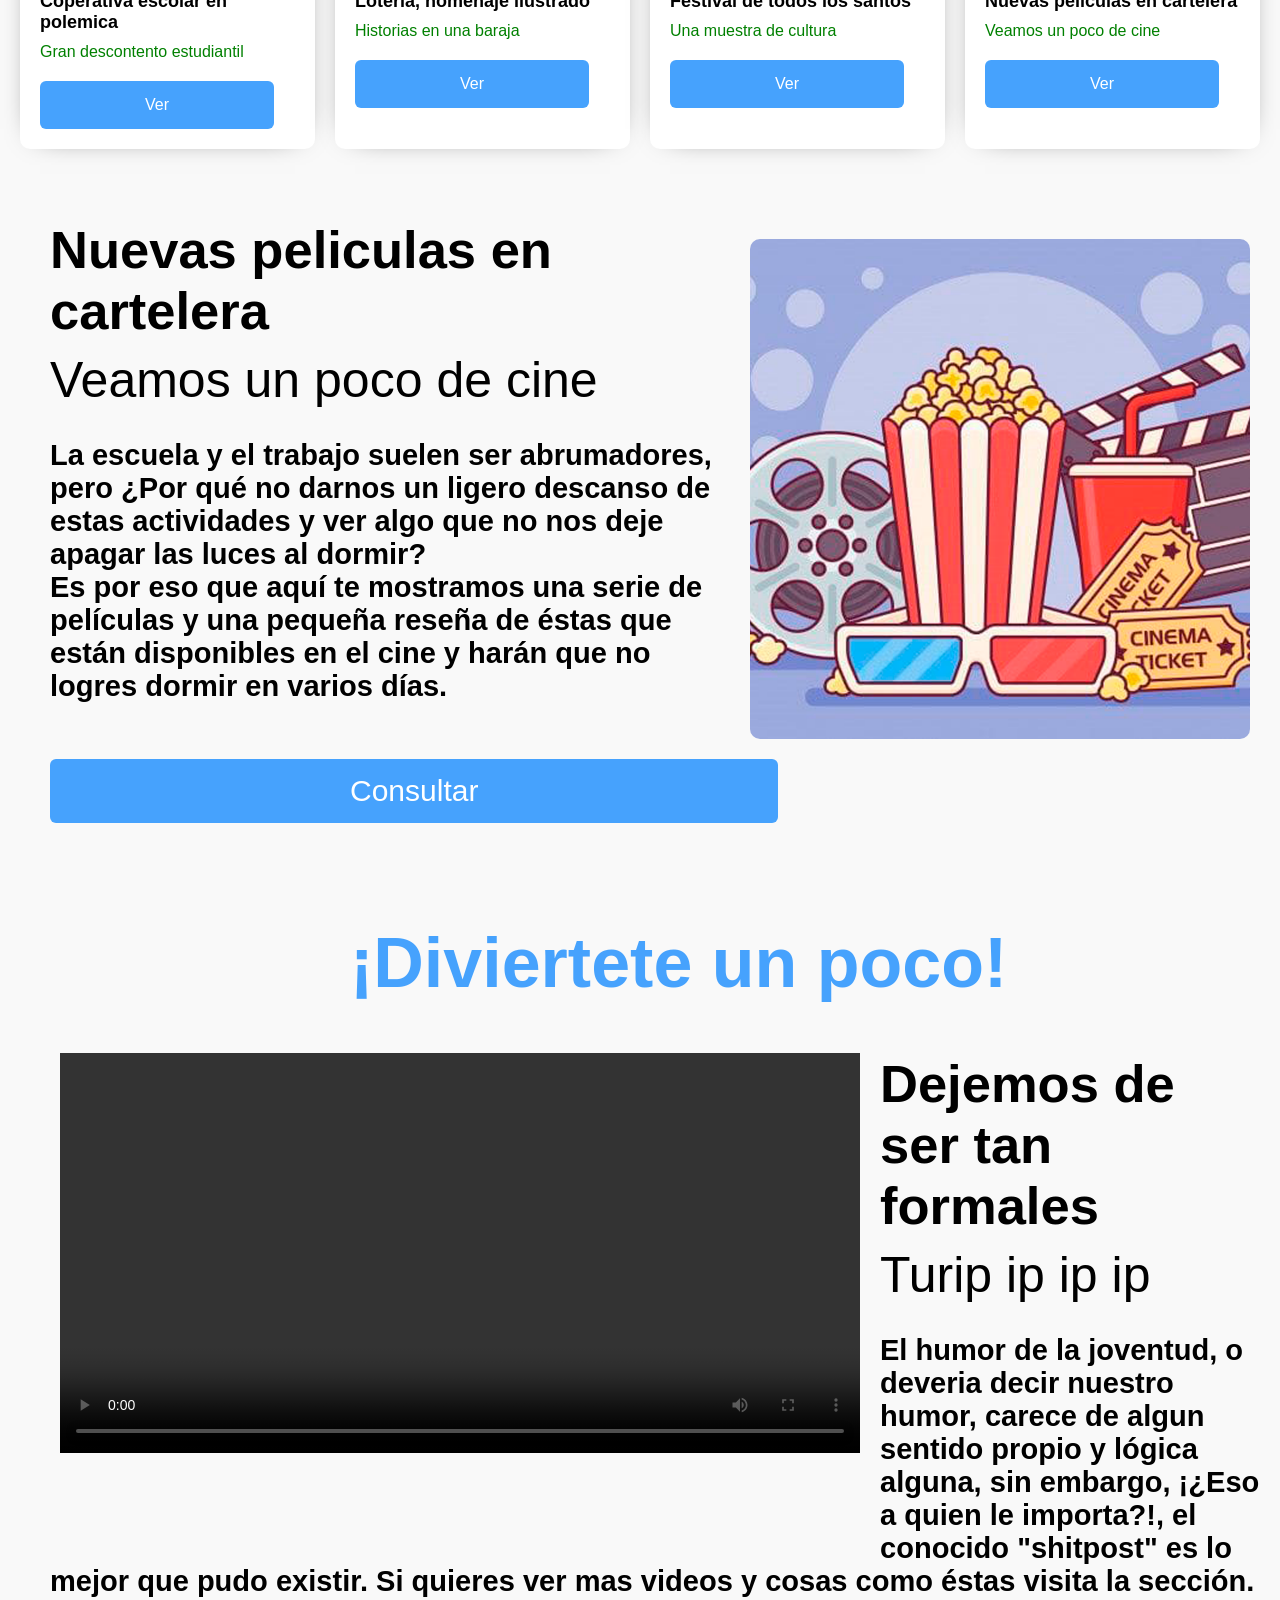
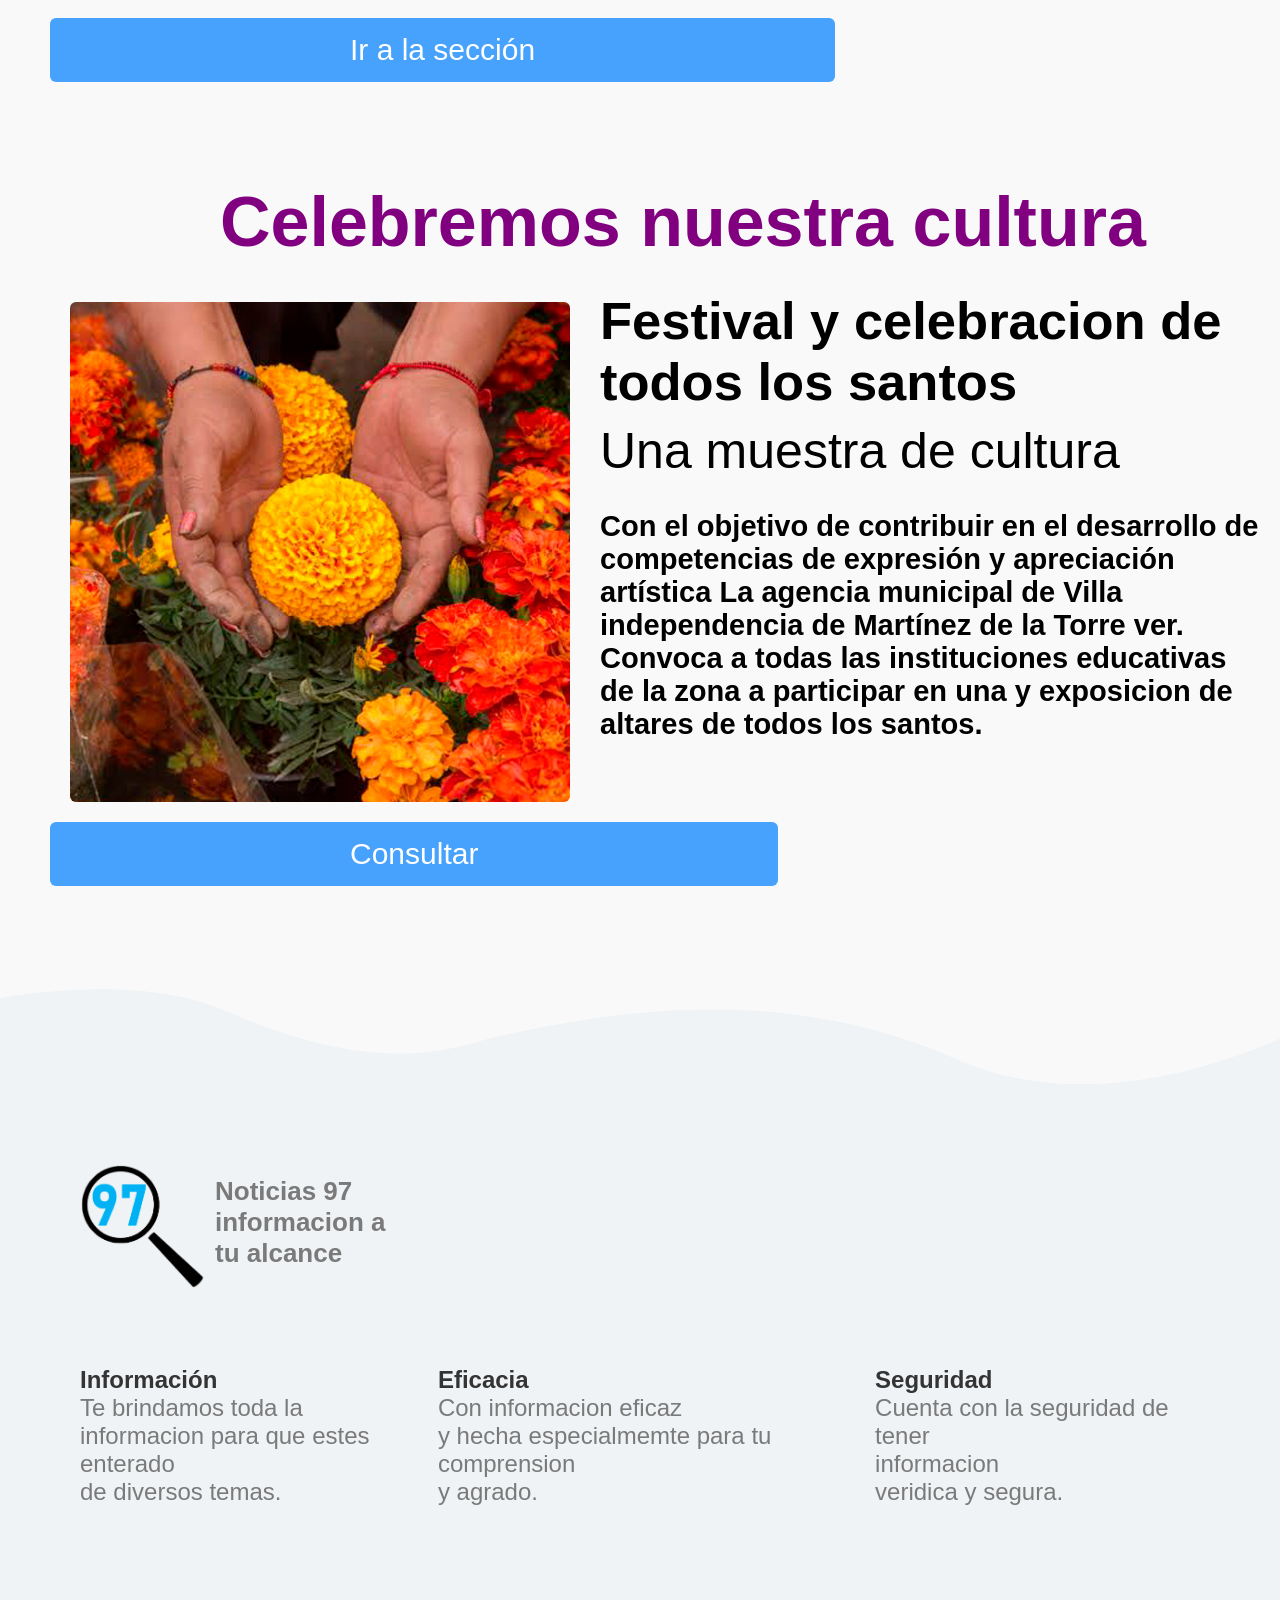
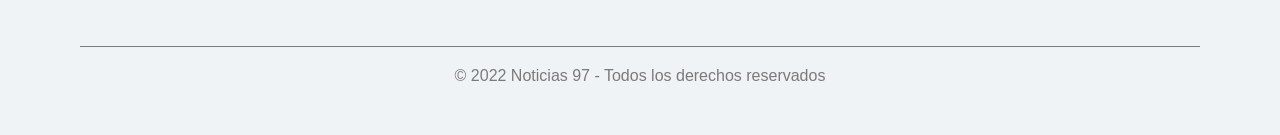
==== commit 36e074a4: "Add files via upload" ====
--- a/index.html
+++ b/index.html
@@ -32,7 +32,7 @@
     
             <div class="container-info-cover">
     
-                <img src="C:\Users\Gerardo\Documents\Noticiero escolar\Imagenes\Logo-2.png" alt="">
+                <img src="Imagenes\Logo-2.png" alt="">
     
             </div>
     
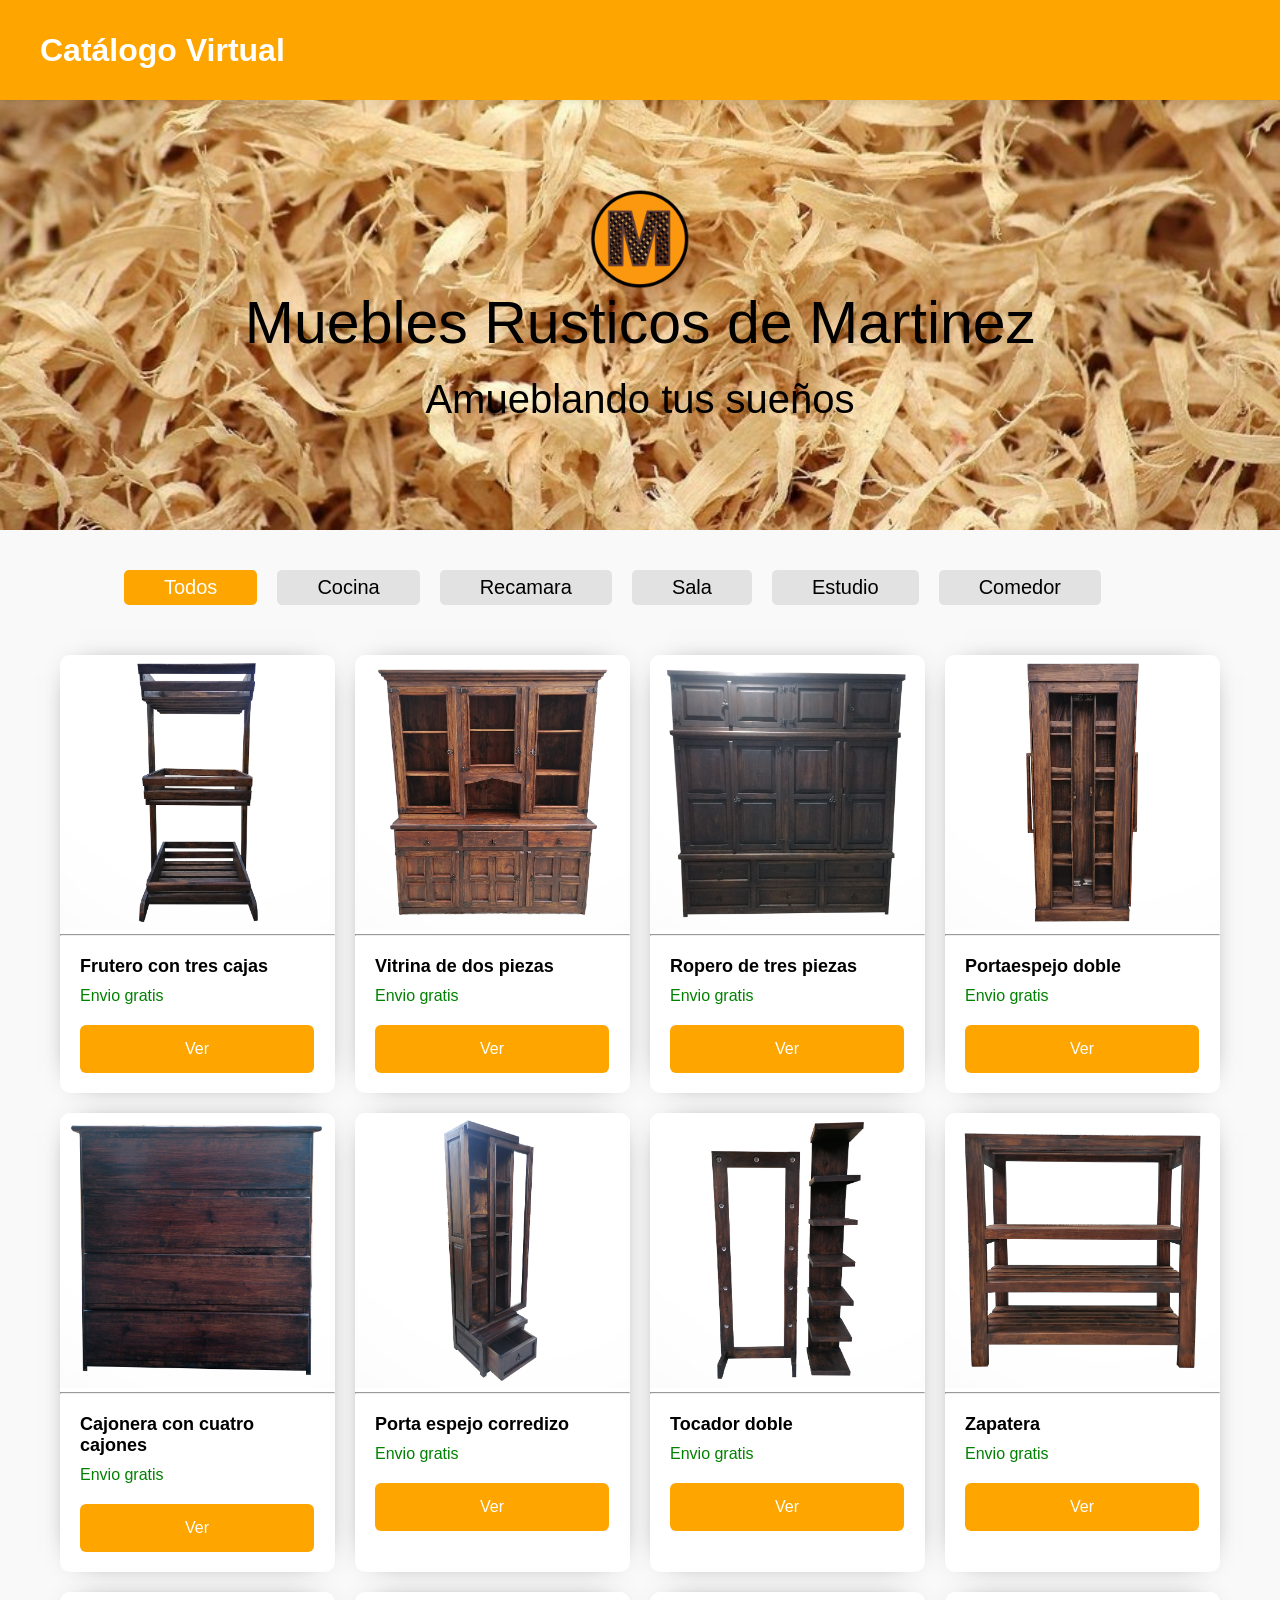
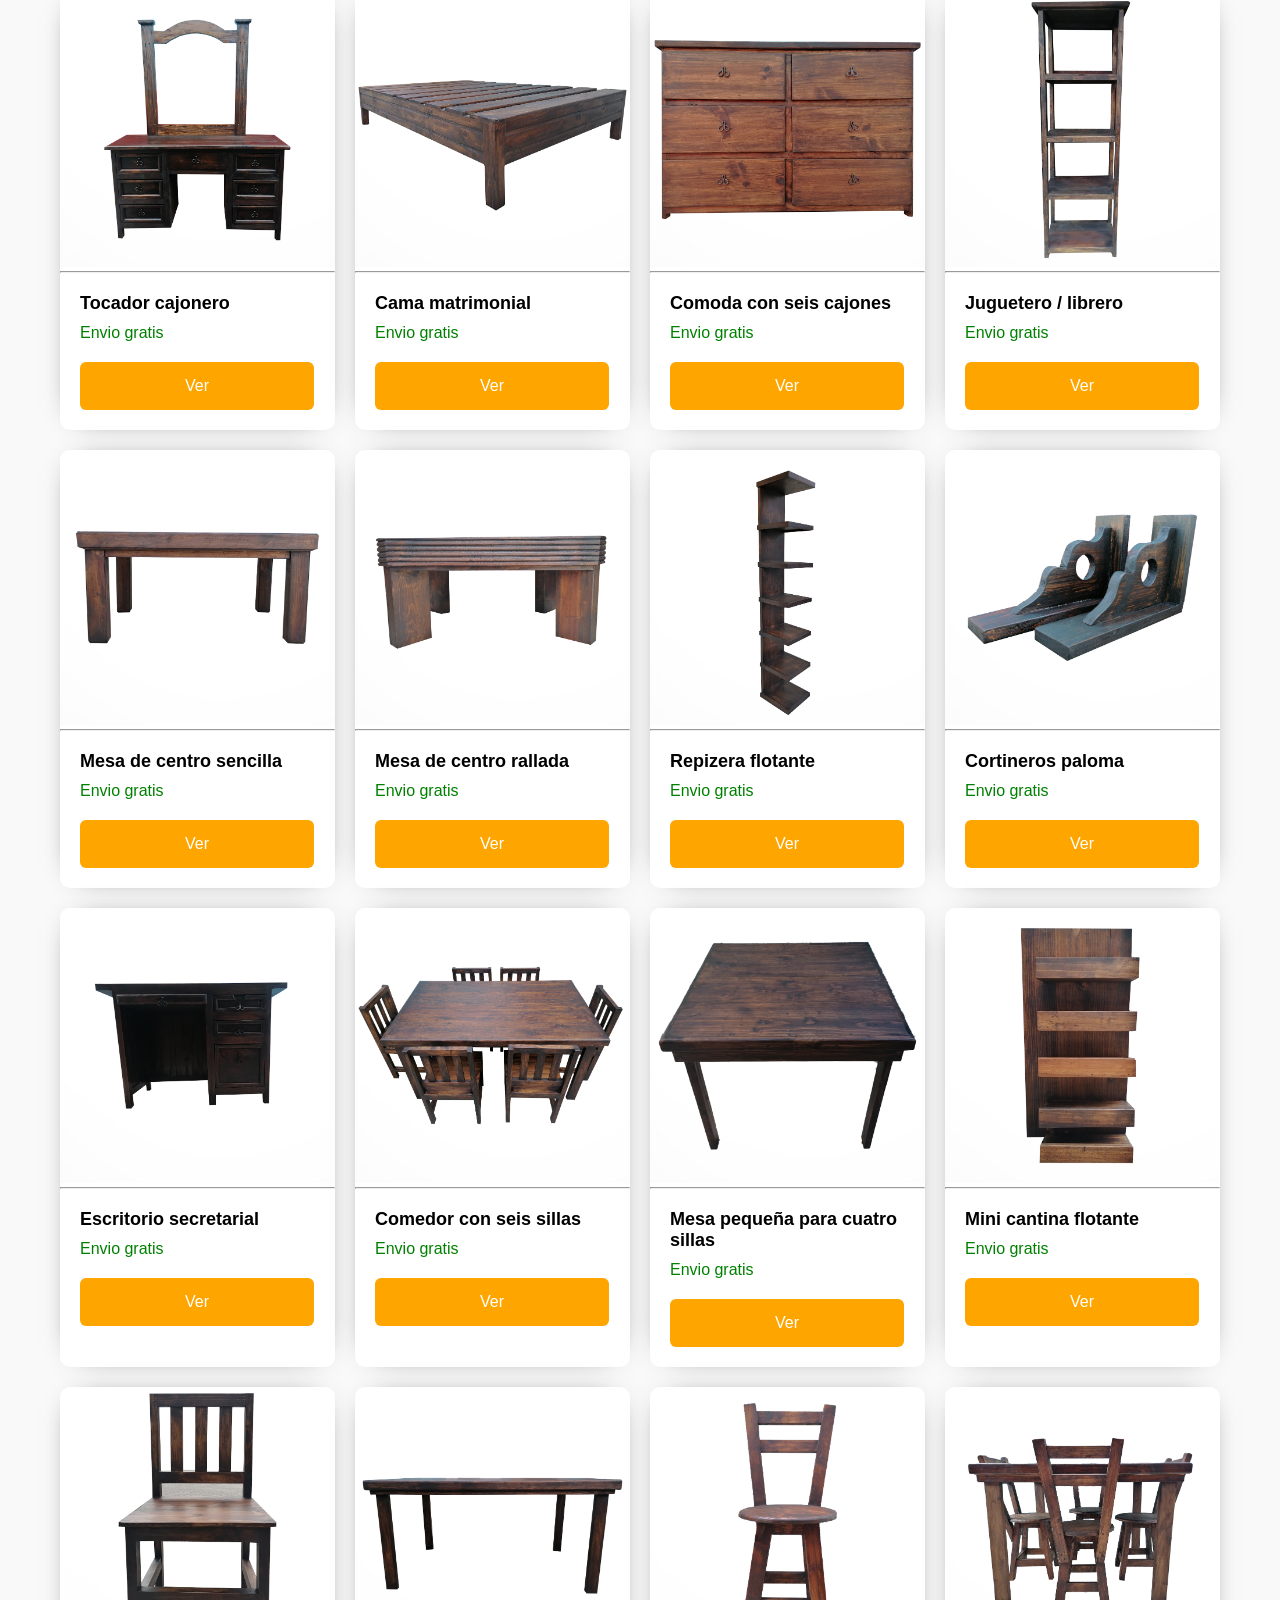
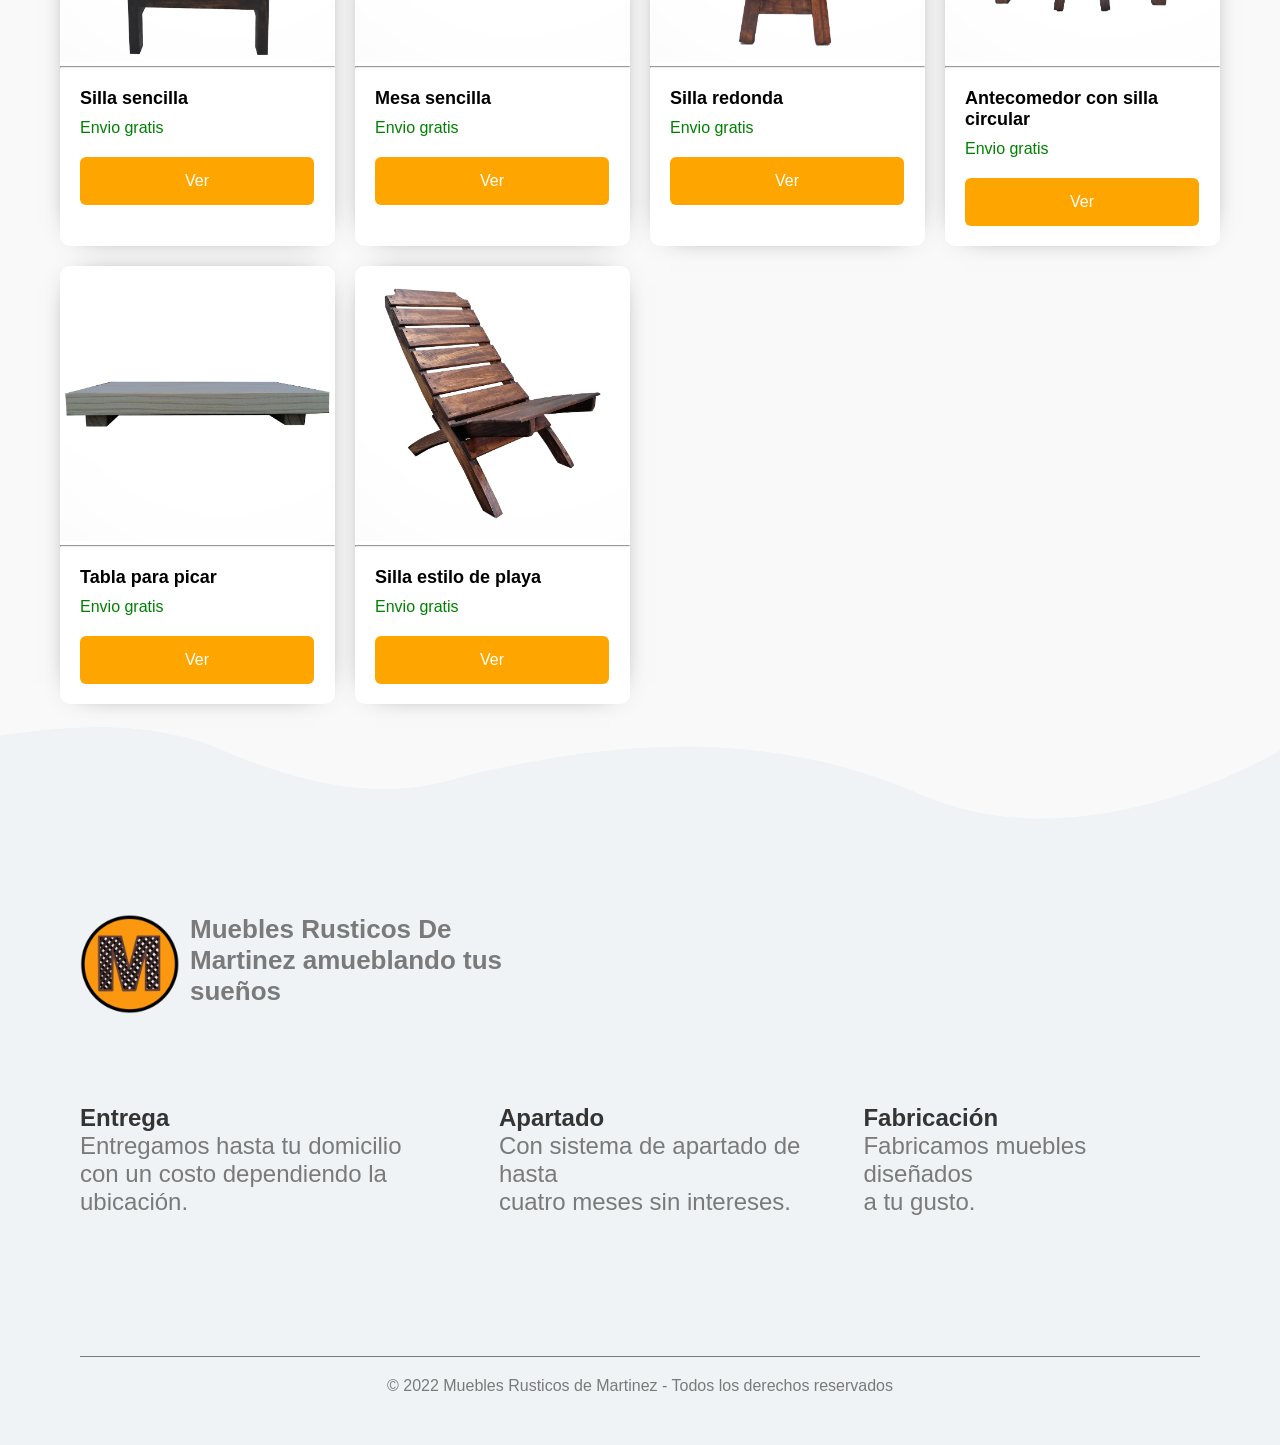
==== commit 37f762e8: "Add files via upload" ====
--- a/index.html
+++ b/index.html
@@ -4,491 +4,671 @@
 <head>
     <meta charset="UTF-8">
     <meta http-equiv="X-UA-Compatible" content="IE=edge">
-    <title>Noticias 97</title>
+    <title>Muebles Rusticos de Martinez</title>
     <link rel="stylesheet" href="Style.css">
     <meta name="viwerpoint" content="width=device-width, user-scale=no, initial-scale=1.0, maxinum-scale=1.0
     mininum-scale=1.0">
 </head>
 
-    <body>
-
-        <!--Menu de botones-->
-    
-        <header>
-    
-            <div class="header-content">
-    
+<body>
+
+    <!--Menu de botones-->
+
+    <header>
+
+        <div class="header-content">
+
+            <div class="logo">
+                <h1>Catálogo Virtual</h1>
+            </div>
+
+        </div>
+
+    </header>
+
+    <!--Portada-->
+
+    <div class="container-cover">
+
+        <div class="container-info-cover">
+
+            <img src="Imagenes\Logo.png" width="100px" height="100px">
+            <h1>Muebles Rusticos de Martinez</h1>
+            <p>Amueblando tus sueños</p>
+
+        </div>
+
+    </div>
+
+    <br>
+    <br>
+    <br>
+    <br>
+    <br>
+
+    <!--Cuerpo-->
+
+    <div class="container-post">
+
+        <input type="radio" id="Todos" name="categorias" value="Todos" checked>
+        <input type="radio" id="Cocina" name="categorias" value="Cocina">
+        <input type="radio" id="Recamara" name="categorias" value="Recamara">
+        <input type="radio" id="Sala" name="categorias" value="Sala">
+        <input type="radio" id="Estudio" name="categorias" value="Estudio">
+        <input type="radio" id="Comedor" name="categorias" value="Comedor">
+
+        <div class="container-category">
+
+            <label for="Todos">Todos</label>
+            <label for="Cocina">Cocina</label>
+            <label for="Recamara">Recamara</label>
+            <label for="Sala">Sala</label>
+            <label for="Estudio">Estudio</label>
+            <label for="Comedor">Comedor</label>
+
+        </div>
+
+        <div class="posts">
+
+            <!--Inicio de Boton-->
+
+            <!--COCINA-->
+
+            <!--Inicio de Boton-->
+
+            <div class="post" data-category="Cocina">
+
+                <div class="ctn-img">
+
+                    <img src="Muebles\Frutero.png" width="30px" height="30px">
+
+                </div>
+                
+                <hr>
+
+                <h2>Frutero con tres cajas</h2>
+                <span>Envio gratis</span>
+                <a href="Frutero.html"><button>Ver</button></a>
+
+            </div>
+
+            <!--Fin de boton-->
+
+            <!--Inicio de Boton-->
+
+            <div class="post" data-category="Cocina">
+
+                <div class="ctn-img">
+
+                    <img src="Muebles/Vitrina.png" width="30px" height="30px">
+
+                </div>
+                
+                <hr>
+
+                <h2>Vitrina de dos piezas</h2>
+                <span>Envio gratis</span>
+                <a href="vitrina.html"><button>Ver</button></a>
+
+            </div>
+
+            <!--Fin de boton-->
+
+            <!--RECAMARA-->
+
+            <!--Inicio de Boton-->
+
+            <div class="post" data-category="Recamara">
+
+                <div class="ctn-img">
+
+                    <img src="Muebles/Ropero lado 2.png" width="30px" height="30px">
+
+                </div>
+                
+                <hr>
+
+                <h2>Ropero de tres piezas</h2>
+                <span>Envio gratis</span>
+                <a href="Ropero.html"><button>Ver</button></a>
+
+            </div>
+
+            <!--Fin de boton-->
+
+            <!--Inicio de Boton-->
+
+            <div class="post" data-category="Recamara">
+
+                <div class="ctn-img">
+
+                    <img src="Muebles/Doble lado 1.png" width="30px" height="30px">
+
+                </div>
+                
+                <hr>
+
+                <h2>Portaespejo doble</h2>
+                <span>Envio gratis</span>
+                <a href="Portaespejo2.html"><button>Ver</button></a>
+
+            </div>
+
+            <!--Fin de boton-->
+
+            <!--Inicio de Boton-->
+
+            <div class="post" data-category="Recamara">
+
+                <div class="ctn-img">
+
+                    <img src="Muebles\Comoda.png" width="30px" height="30px">
+
+                </div>
+                
+                <hr>
+
+                <h2>Cajonera con cuatro cajones</h2>
+                <span>Envio gratis</span>
+                <a href="Comoda 4.html"><button>Ver</button></a>
+
+            </div>
+
+            <!--Fin de boton-->
+
+            <!--Inicio de Boton-->
+
+            <div class="post" data-category="Recamara">
+
+                <div class="ctn-img">
+
+                    <img src="Muebles\Portaespejo lado 1.png" width="30px" height="30px">
+
+                </div>
+                
+                <hr>
+
+                <h2>Porta espejo corredizo</h2>
+                <span>Envio gratis</span>
+                <a href="Portaespejo.html"><button>Ver</button></a>
+
+            </div>
+
+            <!--Fin de boton-->
+
+            <!--Inicio de Boton-->
+
+            <div class="post" data-category="Recamara">
+
+                <div class="ctn-img">
+
+                    <img src="Muebles\Conjunto.png" width="30px" height="30px">
+
+                </div>
+                
+                <hr>
+
+                <h2>Tocador doble</h2>
+                <span>Envio gratis</span>
+                <a href="Conjunto.html"><button>Ver</button></a>
+
+            </div>
+
+            <!--Fin de boton-->
+
+            <!--Inicio de Boton-->
+
+            <div class="post" data-category="Recamara">
+
+                <div class="ctn-img">
+
+                    <img src="Muebles\Zapatera.png" width="30px" height="30px">
+
+                </div>
+                
+                <hr>
+
+                <h2>Zapatera</h2>
+                <span>Envio gratis</span>
+                <a href="Zapatera.html"><button>Ver</button></a>
+
+            </div>
+
+            <!--Fin de boton-->
+
+            <!--Inicio de Boton-->
+
+            <div class="post" data-category="Recamara">
+
+                <div class="ctn-img">
+
+                    <img src="Muebles\Tocador.png" width="30px" height="30px">
+
+                </div>
+                
+                <hr>
+
+                <h2>Tocador cajonero</h2>
+                <span>Envio gratis</span>
+                <a href="Toc7caj.html"><button>Ver</button></a>
+
+            </div>
+
+            <!--Fin de boton-->
+
+            <!--Inicio de Boton-->
+
+            <div class="post" data-category="Recamara">
+
+                <div class="ctn-img">
+
+                    <img src="Muebles\Cama.png" width="30px" height="30px">
+
+                </div>
+                
+                <hr>
+
+                <h2>Cama matrimonial</h2>
+                <span>Envio gratis</span>
+                <a href="Cama mat-tabla.html"><button>Ver</button></a>
+
+            </div>
+
+            <!--Fin de boton-->
+
+            <!--Inicio de Boton-->
+
+            <div class="post" data-category="Recamara">
+
+                <div class="ctn-img">
+
+                    <img src="Muebles\Comoda 6.png" width="30px" height="30px">
+
+                </div>
+                
+                <hr>
+
+                <h2>Comoda con seis cajones</h2>
+                <span>Envio gratis</span>
+                <a href="Comoda 6.html"><button>Ver</button></a>
+
+            </div>
+
+            <!--Fin de boton-->
+
+            <!--SALA-->
+
+            <!--Inicio de Boton-->
+    
+            <div class="post" data-category="Sala">
+    
+                <div class="ctn-img">
+        
+                    <img src="Muebles/Librero.png" width="30px" height="30px">
+        
+                </div>
+                    
+                <hr>
+        
+                <h2>Juguetero / librero</h2>
+                <span>Envio gratis</span>
+                <a href="Juguetero.html"><button>Ver</button></a>
+        
+            </div>
+        
+            <!--Fin de boton-->
+
+            <!--Inicio de Boton-->
+    
+            <div class="post" data-category="Sala">
+    
+                <div class="ctn-img">
+        
+                    <img src="Muebles/Centro.png" width="30px" height="30px">
+        
+                </div>
+                    
+                <hr>
+        
+                <h2>Mesa de centro sencilla</h2>
+                <span>Envio gratis</span>
+                <a href="Centro.html"><button>Ver</button></a>
+        
+            </div>
+        
+            <!--Fin de boton-->
+
+            <!--Inicio de Boton-->
+    
+            <div class="post" data-category="Sala">
+    
+                <div class="ctn-img">
+        
+                    <img src="Muebles/Centror.png" width="30px" height="30px">
+        
+                </div>
+                    
+                <hr>
+        
+                <h2>Mesa de centro rallada</h2>
+                <span>Envio gratis</span>
+                <a href="Centrorallada.html"><button>Ver</button></a>
+        
+            </div>
+        
+            <!--Fin de boton-->
+    
+            <!--Inicio de Boton-->
+    
+            <div class="post" data-category="Sala">
+    
+                <div class="ctn-img">
+        
+                    <img src="Muebles\Repizas lado 1.png" width="30px" height="30px">
+        
+                </div>
+                    
+                <hr>
+        
+                <h2>Repizera flotante</h2>
+                <span>Envio gratis</span>
+                <a href="Repizera.html"><button>Ver</button></a>
+        
+            </div>
+        
+            <!--Fin de boton-->
+        
+                    <!--ESTUDIO-->
+        
+                    <!--Inicio de Boton-->
+        
+                    <div class="post" data-category="Estudio">
+        
+                        <div class="ctn-img">
+        
+                            <img src="Muebles\Cortineros.png" width="30px" height="30px">
+        
+                        </div>
+                        
+                        <hr>
+        
+                        <h2>Cortineros paloma</h2>
+                        <span>Envio gratis</span>
+                        <a href="Cortineros.html"><button>Ver</button></a>
+        
+                    </div>
+        
+                    <!--Fin de boton-->
+        
+                    <!--Inicio de Boton-->
+        
+                    <div class="post" data-category="Estudio">
+        
+                        <div class="ctn-img">
+        
+                            <img src="Muebles\Escritorio.png" width="30px" height="30px">
+        
+                        </div>
+                        
+                        <hr>
+        
+                        <h2>Escritorio secretarial</h2>
+                        <span>Envio gratis</span>
+                        <a href="Escritorio.html"><button>Ver</button></a>
+        
+                    </div>
+        
+                    <!--Fin de boton-->
+        
+                    <!--COMEDOR-->
+        
+                    <!--Inicio de Boton-->
+        
+                    <div class="post" data-category="Comedor">
+        
+                        <div class="ctn-img">
+        
+                            <img src="Muebles/Comedor lado 1.png" width="30px" height="30px">
+        
+                        </div>
+                        
+                        <hr>
+        
+                        <h2>Comedor con seis sillas</h2>
+                        <span>Envio gratis</span>
+                        <a href="Comedor-6 sillas.html"><button>Ver</button></a>
+        
+                    </div>
+        
+                    <!--Fin de boton-->
+
+                    <!--Inicio de Boton-->
+        
+                    <div class="post" data-category="Comedor">
+        
+                        <div class="ctn-img">
+        
+                            <img src="Muebles/Mesachica.png" width="30px" height="30px">
+        
+                        </div>
+                        
+                        <hr>
+        
+                        <h2>Mesa pequeña para cuatro sillas</h2>
+                        <span>Envio gratis</span>
+                        <a href="Mesachica.html"><button>Ver</button></a>
+        
+                    </div>
+        
+                    <!--Fin de boton-->
+        
+                    <!--Inicio de Boton-->
+        
+                    <div class="post" data-category="Comedor">
+        
+                        <div class="ctn-img">
+        
+                            <img src="Muebles\Mini cantina.png" width="30px" height="30px">
+        
+                        </div>
+                        
+                        <hr>
+        
+                        <h2>Mini cantina flotante</h2>
+                        <span>Envio gratis</span>
+                        <a href="Minicantina.html"><button>Ver</button></a>
+        
+                    </div>
+        
+                    <!--Fin de boton-->
+        
+                     <!--Inicio de Boton-->
+        
+                     <div class="post" data-category="Comedor">
+        
+                        <div class="ctn-img">
+        
+                            <img src="Muebles\Silla.png" width="30px" height="30px">
+        
+                        </div>
+                        
+                        <hr>
+        
+                        <h2>Silla sencilla</h2>
+                        <span>Envio gratis</span>
+                        <a href="Silla sencilla.html"><button>Ver</button></a>
+        
+                    </div>
+        
+                    <!--Fin de boton-->
+        
+                     <!--Inicio de Boton-->
+        
+                     <div class="post" data-category="Comedor">
+        
+                        <div class="ctn-img">
+        
+                            <img src="Muebles\Mesa.png" width="30px" height="30px">
+        
+                        </div>
+                        
+                        <hr>
+        
+                        <h2>Mesa sencilla</h2>
+                        <span>Envio gratis</span>
+                        <a href="Mesa sencilla 6.html"><button>Ver</button></a>
+        
+                    </div>
+        
+                    <!--Fin de boton-->
+        
+                    <!--Inicio de Boton-->
+        
+                    <div class="post" data-category="Comedor">
+        
+                        <div class="ctn-img">
+        
+                            <img src="Muebles\Banco.png" width="30px" height="30px">
+        
+                        </div>
+                        
+                        <hr>
+        
+                        <h2>Silla redonda</h2>
+                        <span>Envio gratis</span>
+                        <a href="Banco.html"><button>Ver</button></a>
+        
+                    </div>
+        
+                    <!--Fin de boton-->
+        
+                    <!--Inicio de Boton-->
+        
+                    <div class="post" data-category="Comedor">
+        
+                        <div class="ctn-img">
+        
+                            <img src="Muebles\Mesa bancos.png" width="30px" height="30px">
+        
+                        </div>
+                        
+                        <hr>
+        
+                        <h2>Antecomedor con silla circular</h2>
+                        <span>Envio gratis</span>
+                        <a href="Mesa bancos.html"><button>Ver</button></a>
+        
+                    </div>
+        
+                    <!--Fin de boton-->
+        
+                    <!--ACCESORIOS-->
+        
+                    <!--Inicio de Boton-->
+        
+                    <div class="post" data-category="Cocina">
+        
+                        <div class="ctn-img">
+        
+                            <img src="Muebles\Tablita.png" width="30px" height="30px">
+        
+                        </div>
+                        
+                        <hr>
+        
+                        <h2>Tabla para picar</h2>
+                        <span>Envio gratis</span>
+                        <a href="Tablita.html"><button>Ver</button></a>
+        
+                    </div>
+        
+                    <!--Fin de boton-->
+        
+                    <!--Inicio de Boton-->
+        
+                    <div class="post" data-category="Sala">
+        
+                        <div class="ctn-img">
+        
+                            <img src="Muebles\Camastro.png" width="30px" height="30px">
+        
+                        </div>
+                        
+                        <hr>
+        
+                        <h2>Silla estilo de playa</h2>
+                        <span>Envio gratis</span>
+                        <a href="Camastro.html"><button>Ver</button></a>
+        
+                    </div>
+        
+                    <!--Fin de boton-->
+    
+    </div>
+
+</div>
+
+    <!--Footer--> 
+
+    <footer>
+
+        <div class="container-footer">
+
+            <div class="box-footer">
+
                 <div class="logo">
-                    <h1>Noticias<b>97</b></h1>
-                </div>
-    
-            </div>
-    
-        </header>
-    
-        <!--Portada-->
-    
-        <div class="container-cover">
-    
-            <div class="container-info-cover">
-    
-                <img src="Imagenes\Logo-2.png" alt="">
-    
-            </div>
-    
+
+                    <img src="Imagenes\Logo.png">
+
+                </div>
+
+                <div class="terminos">
+
+                    <h1>
+                        Muebles Rusticos De Martinez amueblando tus sueños
+                    </h1>
+
+                </div>
+
+            </div>
+
+            <div class="box-footer">
+
+                <h2>Entrega<br>
+                    <p>
+                        Entregamos hasta tu domicilio<br>
+                       con un costo dependiendo la ubicación.
+                    </p>
+                </h2>
+                
+
+                <h2>Apartado<br>
+                    <p>
+                        Con sistema de apartado de hasta<br>
+                        cuatro meses sin intereses.
+                    </p>
+                </h2>
+
+                <h2>Fabricación<br>
+                    <p>
+                        Fabricamos muebles diseñados<br>
+                        a tu gusto.
+                    </p>
+                </h2>
+
+            </div>
+
         </div>
-    
-        <br>
-        <br>
-        <br>
-        <br>
-        <br>
-
-        <!--Secciones-->
-    
-        <div class="Botones">
-    
-            <div class="Secciones">
-    
-                <a href="Escolar.html"><button>Escolar</button></a>
-                <a href="Cultural.html"><button>Cultural</button></a>
-                <a href="Entretenimiento.html"><button>Entretenimiento</button></a>
-                <a href="Espectaculos.html"><button>Espectaculos</button></a>
-    
-            </div>
-    
+
+        <div class="copyright">
+
+            <hr>
+            <p>© 2022 Muebles Rusticos de Martinez - Todos los derechos reservados</p>
+
         </div>
-    
-        <!--Fin de Secciones-->
-    
-        <!--Cuerpo-->
-    
-        <div class="container-slide">
-    
-            <input type="radio" id="1" name="image-slide" hidden/>
-            <input type="radio" id="2" name="image-slide" hidden/>
-            <input type="radio" id="3" name="image-slide" hidden/>
-    
-            <div class="slide">
-    
-                <div class="item-slide">
-                    <img src="Imagenes\publi.png">
-                </div>
-    
-                <div class="item-slide">
-                    <img src="Imagenes\Zapatera 1.png">
-                </div>
-    
-                <div class="item-slide">
-                    <img src="Imagenes\publi2.png">
-                </div>
-    
-            </div>
-    
-        </div>
-    
-        <!--Titulares-->
-    
-        <p>
-    
-            <div class="container-content">
-    
-                <article>
-    
-                    <div class="Nombre">
-    
-                        <h1>Coperativa escolar en polemica</h1>
-    
-                    </div>
-    
-                    <div class="Valor">
-    
-                        Gran descontento estudiantil
-    
-                    </div>
-    
-                    <p>
-    
-                        <div class="visual">
-    
-                            <img src="Imagenes\cooperativa.png" alt="">
-        
-                        </div>
-    
-                        <h5>
-                            
-                            Tras el regreso a las aulas, se dio también un cambio de 
-                            personal y administración en la cooperativa escolar, 
-                            la cual fue algo desagradable para la comunidad estudiantil
-                            y como consecuencia esto no ha comenzado de la mejor manera.
-    
-                        </h5>
-    
-                        <div class="consulta2">
-    
-                            <a href="Cooperativa.html"><button>Consultar</button></a>
-                
-                        </div>
-    
-                    </p>
-    
-                </article>
-    
-            </div>
-    
-        </p>
-    
-        <div class="hr"><hr></div>
-    
-        <div class="encabezado">
-    
-            <h1>Noticias más relevantes</h1>
-    
-        </div>
-    
-        <!--noticias-->
-    
-            <div class="posts">
-    
-                <!--Inicio de Boton-->
-    
-                <div class="post" data-category="Accesorios">
-    
-                    <div class="ctn-img">
-    
-                        <img src="Imagenes\cooperativa.png" width="30px" height="30px">
-    
-                    </div>
-    
-                    <h2>Coperativa escolar en polemica</h2>
-                    <span>Gran descontento estudiantil</span>
-                    <a href="Cooperativa.html"><button>Ver</button></a>
-    
-                </div>
-    
-                <!--Fin de boton-->
-    
-                <!--Inicio de Boton-->
-    
-                <div class="post" data-category="Accesorios">
-    
-                    <div class="ctn-img">
-    
-                        <img src="Imagenes\Loteria.png" width="30px" height="30px">
-    
-                    </div>
-    
-                    <h2>Loteria, homenaje ilustrado</h2>
-                    <span>Historias en una baraja</span>
-                    <a href="Baraja.html"><button>Ver</button></a>
-    
-                </div>
-    
-                <!--Fin de boton-->
-    
-                <!--Inicio de Boton-->
-    
-                <div class="post" data-category="Accesorios">
-    
-                    <div class="ctn-img">
-    
-                        <img src="Imagenes\altar.png" width="30px" height="30px">
-    
-                    </div>
-    
-                    <h2>Festival de todos los santos</h2>
-                    <span>Una muestra de cultura</span>
-                    <a href="Altares.html"><button>Ver</button></a>
-    
-                </div>
-    
-                <!--Fin de boton-->
-    
-                <!--Inicio de Boton-->
-    
-                <div class="post" data-category="Accesorios">
-    
-                    <div class="ctn-img">
-    
-                        <img src="Imagenes\Sonrie.png" width="30px" height="30px">
-    
-                    </div>
-    
-                    <h2>Nuevas peliculas en cartelera</h2>
-                    <span>Veamos un poco de cine</span>
-                    <a href="Cartelera.html"><button>Ver</button></a>
-    
-                </div>
-    
-                <!--Fin de boton-->
-    
-            </div>
-    
-        </div>
-    
-                    <!--noticia-->
-    
-                    <div class="alguna">
-    
-                        <article>
-                
-                            <div class="noticia">
-                
-                                <img src="Imagenes\cine.png" alt="">
-                        
-                            </div>
-                
-                            <div class="Nombre2">
-                    
-                                <h1>Nuevas peliculas en cartelera</h1>
-                    
-                            </div>
-                    
-                            <div class="Valor2">
-                    
-                                Veamos un poco de cine
-                    
-                            </div>
-                    
-                            <div class="texts">
-                    
-                                <p>
-                    
-                                    <h5>
-                                        
-                                        La escuela y el trabajo suelen ser abrumadores, pero ¿Por qué no darnos un ligero 
-                                descanso de estas actividades y ver algo que no nos deje apagar las luces al dormir?<br>
-                                Es por eso que aquí te mostramos una serie de películas y una pequeña reseña de éstas que 
-                                están disponibles en el cine y harán que no logres dormir en varios días.<br>
-                        
-                                    </h5>
-                        
-                                </p>
-                    
-                            </div>
-                    
-                        </article>
-                
-                        <div class="consulta">
-                
-                            <a href="Cartelera.html"><button>Consultar</button></a>
-                
-                        </div>
-                
-                    </div>
-    
-        <div class="diversion">
-    
-            <h1>¡Diviertete un poco!</h1>
-    
-        </div>
-    
-        <div class="videos">
-    
-            <div class="video">
-    
-                <video controls  height="400px">
-    
-                    <source src="Imagenes\bup.mp4" type="video/mp4">
-        
-                </video>
-    
-            </div>
-    
-        </div>
-    
-        <div class="chipotle">
-    
-            <article>
-    
-                <div class="Nombre2">
-        
-                    <h1>Dejemos de ser tan formales</h1>
-        
-                </div>
-        
-                <div class="Valor2">
-        
-                    Turip ip ip ip
-        
-                </div>
-        
-                <div class="texts">
-        
-                    <p>
-        
-                        <h5>
-                            
-                            El humor de la joventud, o deveria decir nuestro humor,
-                            carece de algun sentido propio y lógica alguna, sin embargo, 
-                            ¡¿Eso a quien le importa?!, el conocido "shitpost" es lo
-                            mejor que pudo existir. Si quieres ver mas videos y cosas
-                            como éstas visita la sección.
-            
-                        </h5>
-            
-                    </p>
-        
-                </div>
-        
-            </article>
-    
-            <div class="consulta">
-    
-                <a href="Entretenimiento.html"><button>Ir a la sección</button></a>
-    
-            </div>
-    
-        </div>
-    
-        </div>
-    
-        <!--Publicidad-->
-    
-        <div class="titupubli">
-    
-            <h1>Celebremos nuestra cultura</h1>
-    
-        </div>
-    
-        <div class="publi">
-    
-            <div class="container-slide">
-    
-                <input type="radio" id="1" name="image-slide" hidden/>
-                <input type="radio" id="2" name="image-slide" hidden/>
-                <input type="radio" id="3" name="image-slide" hidden/>
-        
-                <div class="slide">
-        
-                    <div class="item-slide">
-                        <img src="Imagenes\flor1.png">
-                    </div>
-        
-                    <div class="item-slide">
-                        <img src="Imagenes\flor2.png">
-                    </div>
-        
-                    <div class="item-slide">
-                        <img src="Imagenes\flor3.png">
-                    </div>
-        
-                </div>
-        
-            </div>
-    
-            <article>
-    
-                <br>
-    
-                <div class="Nombre2">
-        
-                    <h1>Festival y celebracion de todos los santos</h1>
-        
-                </div>
-        
-                <div class="Valor2">
-        
-                    Una muestra de cultura
-        
-                </div>
-        
-                <div class="texts">
-        
-                    <p>
-        
-                        <h5>
-                            
-                            Con el objetivo de contribuir en el desarrollo de 
-                            competencias de expresión y apreciación artística
-                            La agencia municipal de Villa independencia de Martínez de la Torre ver. 
-                            Convoca a todas las instituciones educativas de la zona a participar
-                            en una y exposicion de altares de todos los santos.
-            
-                        </h5>
-            
-                    </p>
-        
-                </div>
-        
-            </article>
-    
-            <div class="consulta">
-    
-                <a href="Altares.html"><button>Consultar</button></a>
-    
-            </div>
-    
-        </div>
-    
-    </div>
-    
-    </div>
-    
-        <!--Footer--> 
-    
-        <footer>
-    
-            <div class="container-footer">
-    
-                <div class="box-footer">
-    
-                    <div class="logo">
-    
-                        <img src="Imagenes\Logo-noticia.png">
-    
-                    </div>
-    
-                    <div class="terminos">
-    
-                        <h1>
-                            Noticias 97 <br>informacion a <br>tu alcance
-                        </h1>
-    
-                    </div>
-    
-                </div>
-    
-                <div class="box-footer">
-    
-                    <h2>Información<br>
-                        <p>
-                            Te brindamos toda la<br> 
-                            informacion para que estes enterado<br> 
-                            de diversos temas.
-                        </p>
-                    </h2>
-                    
-    
-                    <h2>Eficacia<br>
-                        <p>
-                            Con informacion eficaz<br> 
-                            y hecha especialmemte para tu comprension<br> 
-                            y agrado.
-                        </p>
-                    </h2>
-    
-                    <h2>Seguridad<br>
-                        <p>
-                            Cuenta con la seguridad de tener<br>
-                            informacion <br>
-                            veridica y segura.
-                        </p>
-                    </h2>
-    
-                </div>
-    
-            </div>
-    
-            <div class="copyright">
-    
-                <hr>
-                <p>© 2022 Noticias 97 - Todos los derechos reservados</p>
-    
-            </div>
-    
-        </footer>
-    
-    </body>
+
+    </footer>
+
+</body>
 
 </html>
--- a/Style.css
+++ b/Style.css
@@ -17,7 +17,7 @@
     left: 0;
     width: 100%;
     height: 100px;
-    background: white;
+    background: orange;
     box-shadow: 0 4px 25px -22px black;
     z-index: 2;
 }
@@ -30,15 +30,11 @@
 }
 
 .logo{
-    color: black;
+    color: white;
     height: 100px;
     display: flex;
     justify-content: center;
     align-items: center;
-}
-
-.logo h1 b{
-    color: #46a2fd;
 }
 
 .menu{
@@ -66,7 +62,7 @@
 
 .menu nav ul li a{
     font-size: 20px;
-    color: rgb(0, 0, 0);
+    color: black;
 }
 
 .menu nav ul li a:hover{
@@ -78,10 +74,10 @@
 
 .container-cover{
     width: 100%;
-    height: 300px;
+    height: 450px;
     position: relative;
     top: 80px;
-    background-image: url("Imagenes/ciudad.jpeg");
+    background-image: url("Imagenes/Portada.jpg");
     background-position: center;
     background-size: cover;
     background-repeat: no-repeat;
@@ -89,7 +85,7 @@
 
 .container-info-cover{
     max-width: 800px;
-    height: 300px;
+    height: 450px;
     margin: auto;
     text-align: center;
     display: flex;
@@ -100,7 +96,7 @@
 }
 
 .container-info-cover h1{
-    font-size: 70px;
+    font-size: 59px;
     font-weight: 500;
     color: black;
     margin-bottom: 20px;
@@ -108,7 +104,7 @@
 
 .container-info-cover p{
     color: black;
-    font-size: 30px;
+    font-size: 40px;
     font-weight: 300;
 }
 
@@ -123,322 +119,38 @@
     display: none;
 }
 
-/*Slider*/
-
-.container-slide{
-    float: left;
-    display: flex;
-    align-items: center;
-    justify-content: center;
-    padding: 0px;
-    margin-top: 30px;
-    margin-left: 20px;
-    margin-right: 30px;
-}
-
-.item-slide img{
-    max-width: 100%;
-}
-
-.container-slide{
-    position: relative;
-    max-width: 500px;
-    width: 100%;
-    border-radius: 6px;
-    overflow: hidden;
-}
-
-.slide{
-    display: flex;
-    transform: translate3d(0, 0, 0);
-    transition: all 600ms;
-    animation-name: autoplay;
-    animation-duration: 6.5s;
-    animation-direction: alternate;
-    animation-fill-mode: forwards;
-    animation-iteration-count: infinite;
-}
-
-.item-slide{
-    position: relative;
-    display: flex;
-    flex-direction: column;
-    flex-shrink: 0;
-    flex-grow: 0;
-    max-width: 100%;
-}
-
-.pagination{
-    position: absolute;
-    bottom: 20px;
-    left: 0;
+/*Filtrado*/
+
+input[type="radio"]{
+    display: none;
+}
+
+.container-category{
+    width: 100%;
+    margin-left: 74px;
     display: flex;
     flex-wrap: wrap;
-    align-items: center;
-    justify-content: center;
-    width: 95%;
-}
-
-.pagination-item{
-    display: flex;
-    flex-direction: column;
-    align-items: center;
-    border: 2px solid gray;
-    width: 20px;
-    height: 20px;
-    border-radius: 4px;
-    overflow: hidden;
+    margin-top: 20px;
+}
+
+.container-category label{
+    padding: 6px 40px;
+    margin: 10px;
+    font-size: 20px;
+    background: #e2e2e2;
+    border-radius: 5px;
     cursor: pointer;
-    background: rgba(255, 255, 255, 0.5);
-    margin: 0 10px;
-    text-align: center;
-    transition: all 300ms;
-}
-
-.pagination-item:hover{
-    transform: scale(2);
-}
-
-.pagination-item img{
-    display: inline-block;
-    max-width: none;
-    height: 100%;
-    transform: scale(1);
-    opacity: 0;
-    transform: all 300ms;
-}
-
-.pagination-item:hover img{
-    opacity: 1;
-    transform: scale(1);
-}
-
-input[id="1"]:checked ~ .slide{
-    animation: none;
-    transform: translate3d(0, 0, 0);
-}
-
-input[id="1"]:checked ~ .pagination .pagination-item[for="1"]{
-    background: white;
-}
-
-input[id="2"]:checked ~ .slide{
-    animation: none;
-    transform: translate3d(calc(-100% * 1), 0, 0);
-}
-
-input[id="2"]:checked ~ .pagination .pagination-item[for="2"]{
-    background: white;
-}
-
-input[id="3"]:checked ~ .slide{
-    animation: none;
-    transform: translate3d(calc(-100% * 2), 0, 0);
-}
-
-input[id="3"]:checked ~ .pagination .pagination-item[for="3"]{
-    background: white;
-}
-
-@keyframes autoplay{
-    33%{
-        transform: translate3d(calc(-100% *0), 0, 0);
-    }
-
-    66%{
-        transform: translate3d(calc(-100% *1), 0, 0);
-    }
-
-    100%{
-        transform: translate3d(calc(-100% *2), 0, 0);
-    }
-}
-
-/*Cuerpo*/
-
-.Nombre{
-    font-size: 35px;
-    margin-bottom: 10px;
-}
-
-.sub-title{
-    font-size: 30px;
-    color: black;
-}
-
-.container-content{
-    margin-top: 30px;
-    font-size: 40px;
-    color: black;
-}
-
-.container-content h5{
-    font-size: 30px;
-    color: black;
-}
-
-.container-content h2{
-    font-size: 30px;
-    color: green;
-}
-
-.existencia{
-    font-size: 30px;
-    color: red;
-    margin-top: 20px;
-    margin-bottom: 30px;
-}
-
-.Medidas{
-    font-size: 35px;
-    color: black;
-}
-
-.Numeros{
-    font-size: 25px;
-    color: rgb(153, 152, 152);
-    margin-bottom: 80px;
-}
-
-.Title-description{
-    font-size: 35px;
-    color: black;
-}
-
-.Cuerpo{
-    font-size: 25px;
-    color: rgb(153, 152, 152);;
-}
-
-.sub-title{
-    margin-bottom: 50px;
-    font-size: 50px;
-}
-
-.Valor{
-    font-size: 50px;
-}
-
-.container-content p{
-    margin-top: 30px;
-}
-
-.contenido{
-    margin-left: 80px;
-    margin-right: 250px;
-    margin-bottom: 80px;
-    margin-top: 90px;
-}
-
-.visual img{
-    margin-top: 20px;
-    border-radius: 10px;
-    margin-bottom: 5px;
-    margin-right: 30px;
-    float: right;
-    height: 300px;
-    width: 300px;
-}
-
-/*encabezado*/
-
-.hr{
-    margin-left: 80px;
-    margin-right: 80px;
-}
-
-.encabezado{
-    font-size: 35px;
-    margin-left: 250px;
-    color: #46a2fd;
-}
-
-.diversion{
-    font-size: 35px;
-    margin-left: 350px;
-    color: #46a2fd;
-}
-
-/*alguna noticia*/
-
-.chipotle{
-    margin-right: 20px;
-    margin-left: 50px;
-    margin-top: 50px;
-    margin-bottom: 100px;
-}
-
-.alguna{
-    margin-left: 50px;
-    margin-top: 50px;
-    margin-bottom: 100px;
-}
-
-.noticia img{
-    margin-top: 20px;
-    border-radius: 10px;
-    margin-right: 30px;
-    margin-left: 20px;
-    float: right;
-    height: 500px;
-    width: 500px;
-}
-
-.Nombre2{
-    font-size: 35px;
-    margin-bottom: 10px;
-}
-
-.Valor2{
-    font-size: 50px;
-}
-
-.texts{
-    margin-top: 30px;
-    font-size: 35px;
-}
-
-.consulta button{
-    margin-top: 20px;
-    padding: 15px 300px;
-    font-size: 30px;
-    background: #46a2fd;
-    color: white;
-    border: none;
-    cursor: pointer;
-    border-radius: 6px;
-}
-
-/*Boton pequeño*/
-
-.consulta2 button{
-    margin-top: 6px;
-    padding: 15px 160px;
-    font-size: 30px;
-    background: #46a2fd;
-    color: white;
-    border: none;
-    cursor: pointer;
-    border-radius: 6px;
+}
+
+.container-category label:hover{
+    opacity: 0.8;
 }
 
 /*Botones*/
 
-.Botones{
+.container-post{
     width: 1200px;
     margin: auto;
-}
-
-.Secciones button{
-    margin-top: 20px;
-    margin-left: 20px;
-    padding: 15px 96px;
-    font-size: 17px;
-    background: #46a2fd;
-    color: white;
-    border: none;
-    cursor: pointer;
-    border-radius: 6px;
 }
 
 .posts{
@@ -485,7 +197,7 @@
     margin-left: 20px;
     padding: 15px 105px;
     font-size: 16px;
-    background: #46a2fd;
+    background: orange;
     color: white;
     border: none;
     cursor: pointer;
@@ -498,35 +210,6 @@
 
 .posts span{
     color: green;
-}
-
-/*video*/
-
-.videos{
-    margin-left: 30px;
-}
-
-.video{
-    margin-left: 30px;
-    margin-right: 20px;
-    margin-top: 50px;
-    float: left;
-    margin-bottom: 100px;
-}
-
-/*publi*/
-
-.titupubli{
-    font-size: 35px;
-    margin-left: 220px;
-    color: purple;
-}
-
-.publi{
-    margin-left: 50px;
-    margin-top: 10px;
-    margin-bottom: 100px;
-    margin-right: 20px;
 }
 
 /*Footer*/
@@ -553,7 +236,7 @@
 }
 
 .box-footer .logo img{
-    width: 125px;
+    width: 100px;
 }
 
 .box-footer .terminos{
@@ -594,34 +277,31 @@
     background-color: #7a7a7a;
 }
 
+/*Filtrado 2*/
+
+[value="Todos"]:checked ~ .posts .post:not([data-category]){
+    display: block;
+}
+
+[value="Cocina"]:checked ~ .posts .post:not([data-category~="Cocina"]),
+[value="Recamara"]:checked ~ .posts .post:not([data-category~="Recamara"]),
+[value="Sala"]:checked ~ .posts .post:not([data-category~="Sala"]),
+[value="Estudio"]:checked ~ .posts .post:not([data-category~="Estudio"]),
+[value="Comedor"]:checked ~ .posts .post:not([data-category~="Comedor"]){
+    display: none;
+}
+
+[value="Todos"]:checked ~ .container-category [for="Todos"],
+[value="Cocina"]:checked ~ .container-category [for="Cocina"],
+[value="Recamara"]:checked ~ .container-category [for="Recamara"],
+[value="Sala"]:checked ~ .container-category [for="Sala"],
+[value="Estudio"]:checked ~ .container-category [for="Estudio"],
+[value="Comedor"]:checked ~ .container-category [for="Comedor"]{
+    background: orange;
+    color: white;
+}
+
 /*Responsive*/
-
-/*consultas*/
-
-@media screen and (max-width: 1220px){
-    .consulta2 button{
-        margin-top: 6px;
-        padding: 40px 400px;
-        font-size: 50px;
-    }
-
-    .consulta button{
-        margin-top: 6px;
-        padding: 40px 400px;
-        font-size: 50px;
-    }
-}
-
-/*botones*/
-
-@media screen and (max-width: 1220px){
-    
-    .Secciones button{
-        margin-left: 20px;
-        padding: 30px 80px;
-        font-size: 60px;
-    }
-}
 
 /*header*/
 
@@ -632,12 +312,6 @@
         padding: 0 20px;
     }
 
-}
-
-/*logo*/
-
-@media screen and (max-width: 1220px){
-
     header{
         height: 195px;
     }
@@ -653,21 +327,15 @@
 
 @media screen and (max-width: 1220px){
 
-    .container-cover{
-        width: 100%;
-        height: 800px;
-        width: 1200px;
-        position: relative;
-        top: 80px;
-        background-image: url("Imagenes/ciudad.jpeg");
-        background-position: center;
-        background-size: cover;
-        background-repeat: no-repeat;
+    .container-cover {
+        height: 750px;
+        top: 195px;
+        margin-bottom: 110px;
     }
 
     .container-info-cover{
         max-width: 800px;
-        height: 600px;
+        height: 720px;
         margin: auto;
         text-align: center;
         display: flex;
@@ -678,15 +346,56 @@
     }
     
     .container-info-cover img{
-        width: 900px;
-        height: 900px;
-        margin-top: 300px;
-        margin-left: 70px;
-    }
-
-}
-
-/*noticias*/
+        width: 170px;
+        height: 170px;
+    }
+
+    .container-info-cover h1{
+        font-size: 100px;
+        font-weight: 500;
+        color: black;
+        margin-bottom: 20px;
+    }
+    
+    .container-info-cover p{
+        color: black;
+        font-size: 73px;
+        font-weight: 300;
+    }
+
+}
+
+/*filtrado*/
+
+@media screen and (max-width: 1220px){
+
+    input[type="radio"]{
+        display: none;
+    }
+    
+    .container-category{
+        width: 100%;
+        margin-left: 30px;
+        display: flex;
+        flex-wrap: wrap;
+    }
+    
+    .container-category label{
+        padding: 6px 40px;
+        margin: 10px;
+        font-size: 60px;
+        background: #e2e2e2;
+        border-radius: 5px;
+        cursor: pointer;
+    }
+    
+    .container-category label:hover{
+        opacity: 0.8;
+    }
+
+}
+
+/*botones*/
 
 @media screen and (max-width: 1220px){
 
@@ -722,6 +431,30 @@
 
 }
 
+/*encabezado de ofertas*/
+
+@media screen and (max-width: 1220px){
+
+    .ofertas{
+        font-size: 45px;
+        margin-top: 50px;
+        margin-left: 105px;
+        margin-bottom: 50px;
+        color: #46a2fd;
+    }
+
+    .hr hr{
+        border: none;
+        margin-left: 70px;
+        margin-right: 70px;
+        margin-top: 50px;
+        margin-bottom: 50px;
+        height: 5px;
+        background-color: #7a7a7a;
+    }
+
+}
+
 /*footer*/
 
 @media screen and (max-width: 1220px){
@@ -733,7 +466,14 @@
         background-size: cover;
     }
     
-
+    .container-footer{
+        display: flex;
+        flex-wrap: wrap;
+        justify-content: space-between;
+        max-width: 1200px;
+        margin: auto;
+        margin-top: 100px;
+    }
     
     .box-footer .logo img{
         width: 300px;
@@ -755,26 +495,15 @@
         font-size: 50px;
     }
     
-    .copyright{
-        max-width: 1200px;
-        margin: auto;
-        text-align: center;
-        padding: 0px 40px;
-    }
-    
     .copyright p{
         margin-top: 20px;
         color: #7a7a7a;
         font-size: 50px;
     }
-    
-    .copyright hr{
-        border: none;
-        height: 1px;
-        background-color: #7a7a7a;
-    }
-
-}
+
+}
+
+/*orden*/
 
 @media screen and (max-width: 1200px){
     .posts{
@@ -792,5 +521,4 @@
     .posts{
         grid-template-columns: repeat(1, 1fr);
     }
-
 }
